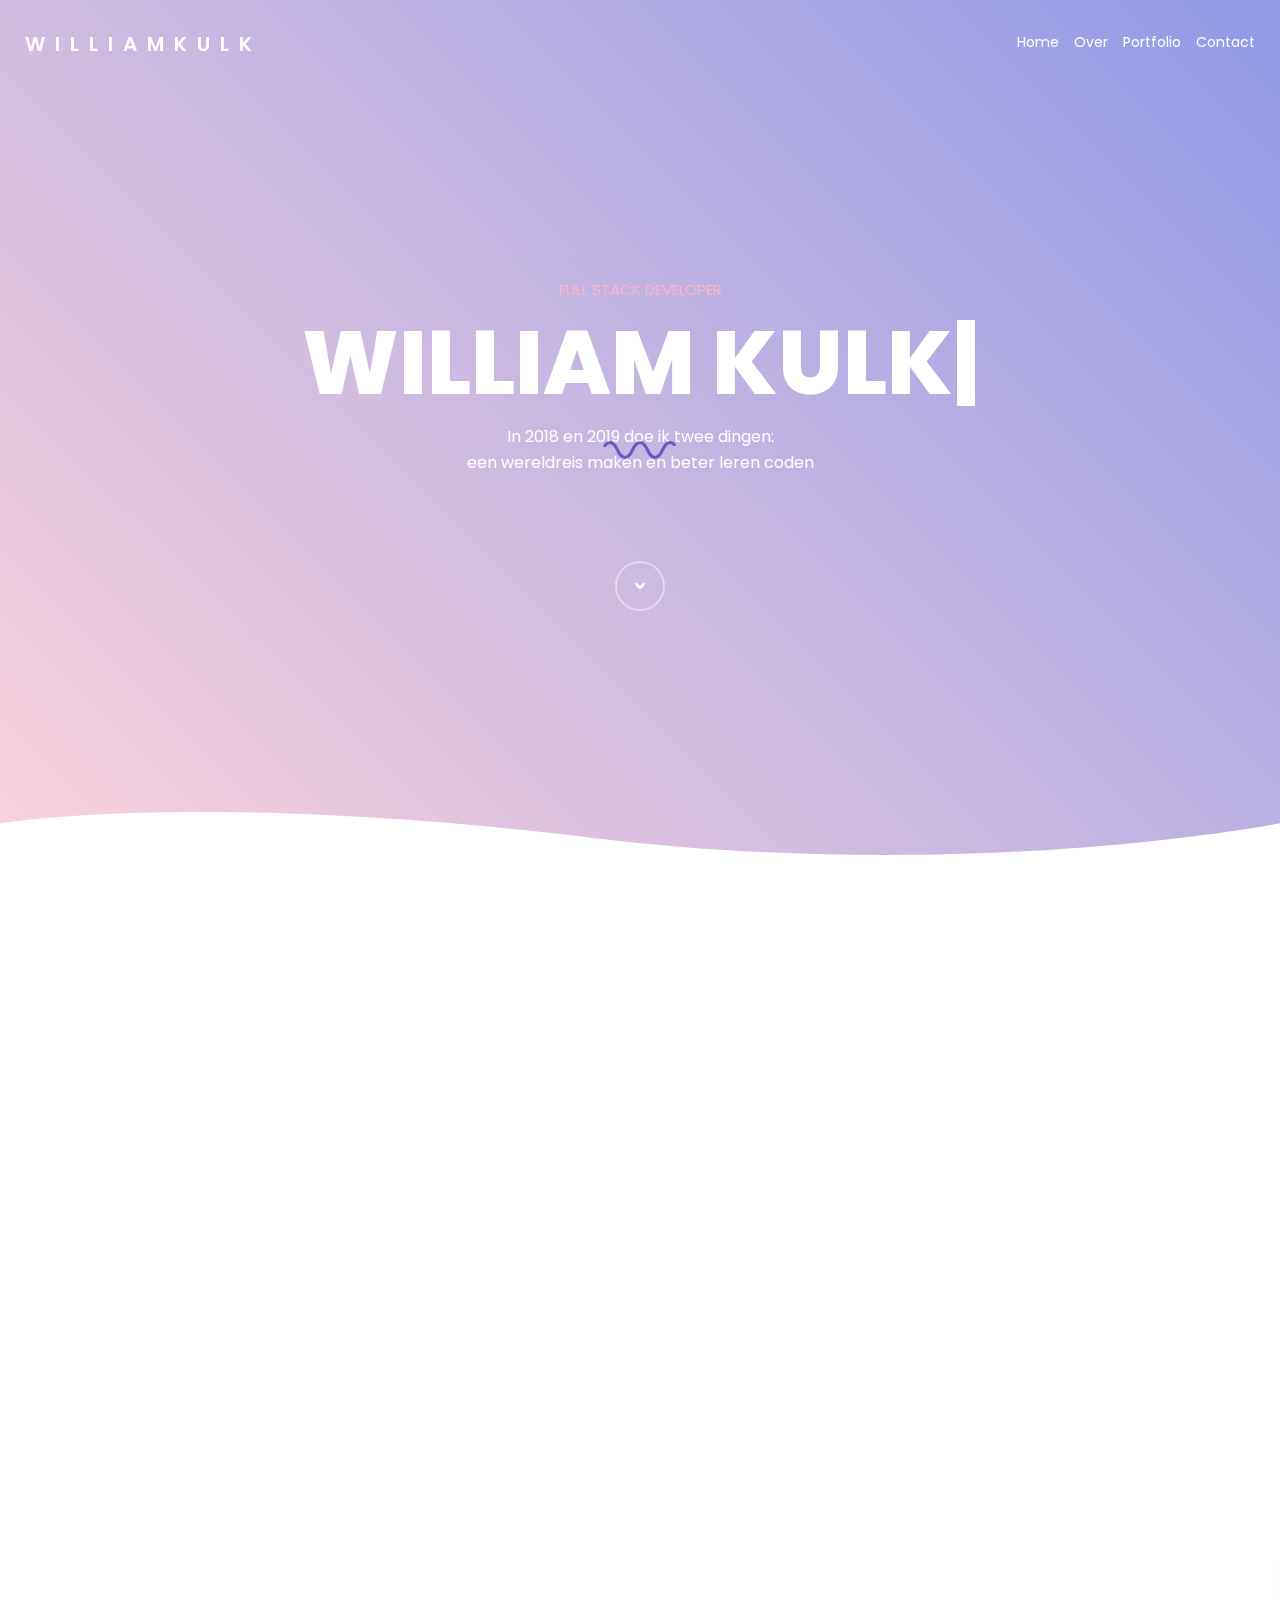
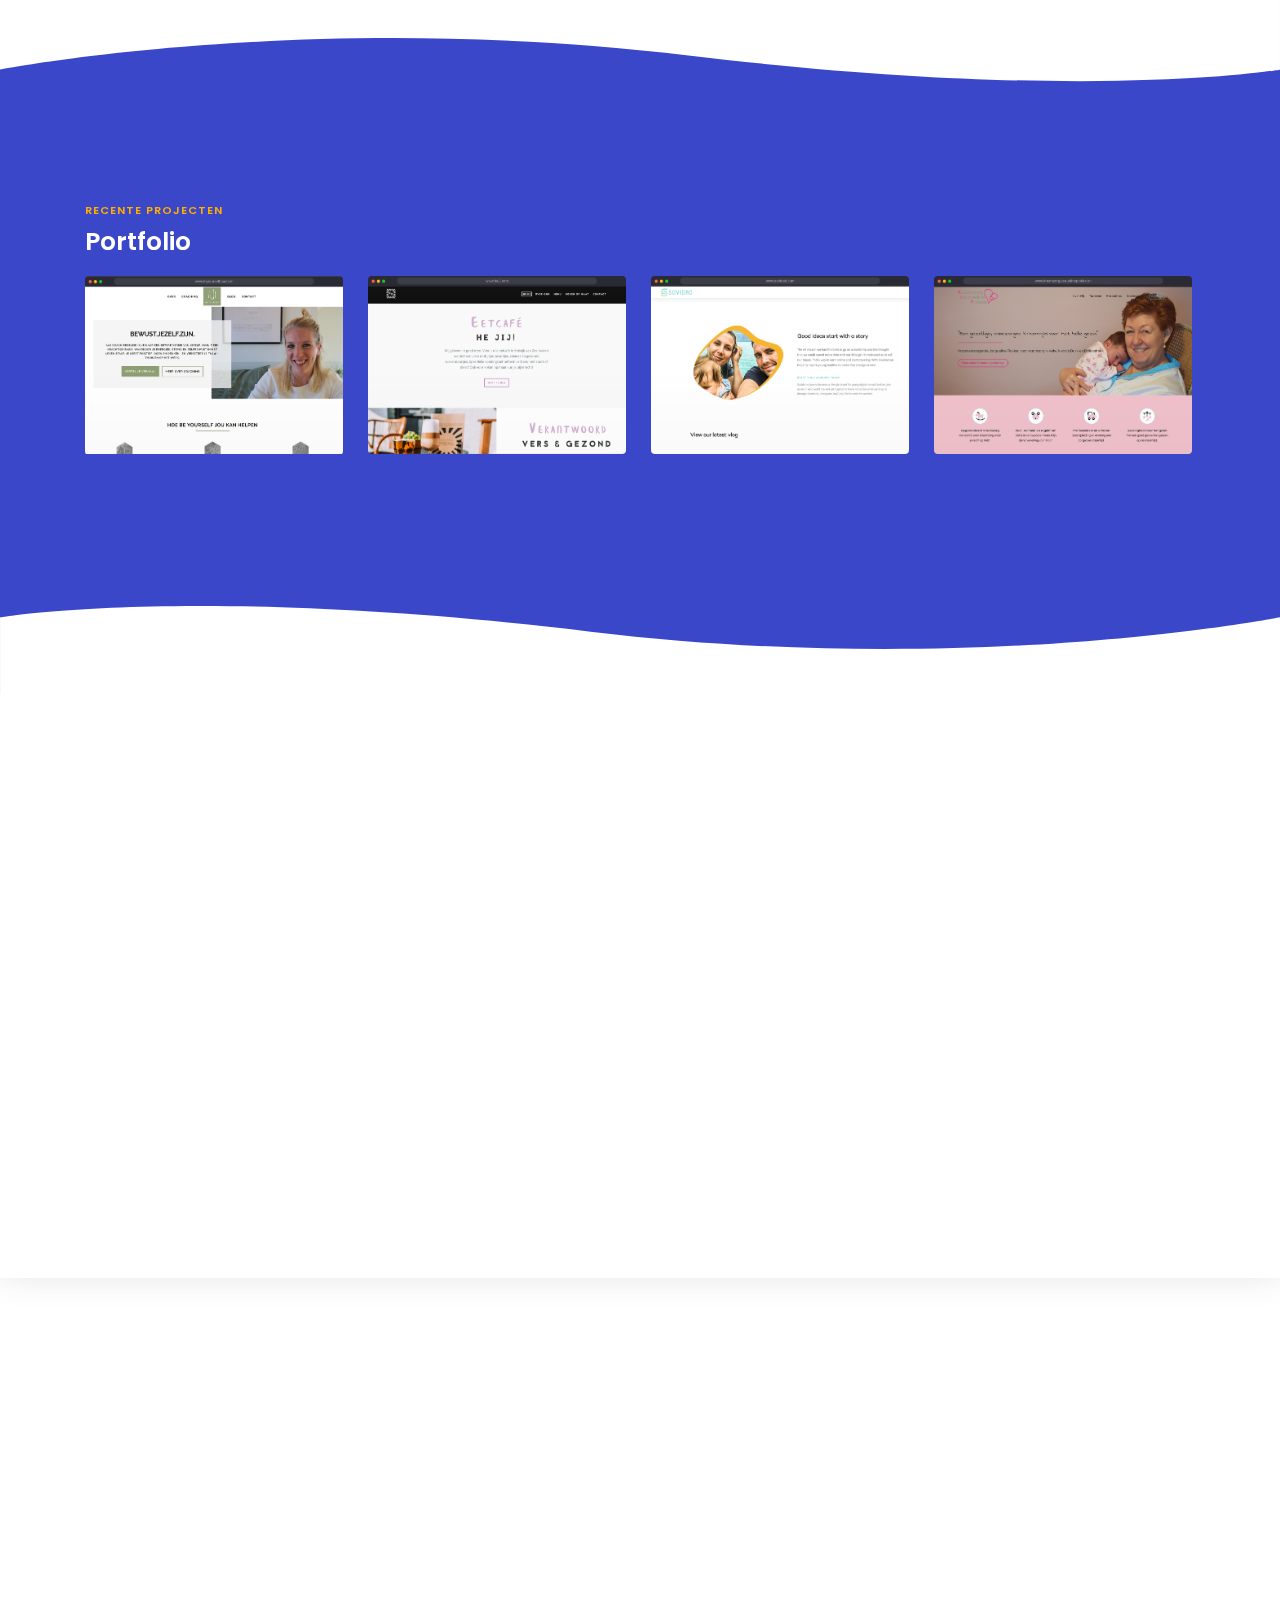
==== index.html @ 05da6363 "Adding files to portfolio project" ====
<!DOCTYPE html>
<html lang="en">
<head> 
<title>WilliamKulk.nl</title>
<meta charset="UTF-8">
<meta name="description" content="WilliamKulk Portfolio">
<meta name="keywords" content="personal, portfolio">
<meta name="viewport" content="width=device-width, initial-scale=1.0">

    <!-- Stylesheets -->
    <link rel="stylesheet" href="css/bootstrap.min.css"/>
    <link rel="stylesheet" href="css/reset.css"/>
    <link rel="stylesheet" href="css/cubeportfolio.min.css"/>
    <link rel="stylesheet" href="css/owl.carousel.min.css">
    <link rel="stylesheet" href="css/owl.theme.default.min.css">
    <link rel="stylesheet" href="css/animate.css"/>
    <link rel="stylesheet" href="css/style.css"/>

	<!--[if lt IE 9]>
	  <script src="https://oss.maxcdn.com/html5shiv/3.7.2/html5shiv.min.js"></script>
	  <script src="https://oss.maxcdn.com/respond/1.4.2/respond.min.js"></script>
	<![endif]-->

	<!-- Font icons -->
    <link rel="stylesheet" href="icon-fonts/fontawesome-5.0.6/css/fontawesome-all.min.css"/>
	<link rel="stylesheet" href="icon-fonts/etlinefont/style.css"/>

	<!-- Google Font -->
	<link href="https://fonts.googleapis.com/css?family=Poppins:400,500,600,700,800" rel="stylesheet">

</head>
<body>

 <!-- Preloading --> 
<div class="preloader">
    <div class="sh-wave-loader">
      <svg xmlns="http://www.w3.org/2000/svg" width="80px" height="60px" viewBox="5 0 80 60">
        <path class="wave" fill="none" stroke="#3a47c9" stroke-width="3" stroke-linecap="round" d="M 0 37.5 c 7.684299348848887 0 7.172012725592294 -15 15 -15 s 7.172012725592294 15 15 15 s 7.172012725592294 -15 15 -15 s 7.172012725592294 15 15 15 s 7.172012725592294 -15 15 -15 s 7.172012725592294 15 15 15 s 7.172012725592294 -15 15 -15 s 7.172012725592294 15 15 15 s 7.172012725592294 -15 15 -15 s 7.172012725592294 15 15 15 s 7.172012725592294 -15 15 -15 s 7.172012725592294 15 15 15 s 7.172012725592294 -15 15 -15 s 7.172012725592294 15 15 15 s 7.172012725592294 -15 15 -15">
        </path>
      </svg>
    </div>
</div>

    <div class="wrapper">

    <header class="type-1">
        <a class="navbar-brand logo-text" href="#">WILLIAMKULK</a>
        <nav class="nav float-right top_5">
            <ul>
                <li><a href="#home">Home</a></li>
                <li><a href="#about">Over</a></li>
                <li><a href="#portfolio">Portfolio</a></li>
                <li><a href="#contact">Contact</a></li>
            </ul>
        </nav>
        <div class="nav-icon">
            <span></span>
            <span></span>
            <span></span>
        </div>
    </header>

    <header class="type-1 fixed">
        <a class="navbar-brand logo-text-fixed" href="#">WILLIAMKULK</a>
        <nav class="nav float-right top_5">
            <ul>
                <li><a href="#home">Home</a></li>
                <li><a href="#about">Over</a></li>
                <li><a href="#portfolio">Portfolio</a></li>
                <li><a href="#contact">Contact</a></li>
            </ul>
        </nav>
        <div class="nav-icon">
            <span></span>
            <span></span>
            <span></span>
        </div>
    </header>
        
	<!-- HOME SECTION
	================================================== -->
	<section id="home" class="home thumbnail type-3">
		<div class="home-content">
			<div class="container">
				<span class="little-text">FULL STACK DEVELOPER</span>
                <h1 class="title"><span class="element" data-text1="WILLIAM KULK" data-text2="FULL STACK DEVELOPER" data-text3="GEK OP CODE" data-loop="true" data-backdelay="3000"></span></h1>
				<p>In 2018 en 2019 doe ik twee dingen: <br> een wereldreis maken en beter leren coden</p>
                <!-- Down Icon -->
                <a href="#" class="down-icon">
                    <div class="icon-circle"></div>
                    <div class="icon">
                        <i class="fas fa-angle-down"></i>
                    </div>
                </a>
			</div>
			<div class="svg-wave">
				<svg xmlns="http://www.w3.org/2000/svg" width="100%" height="248" viewBox="0 0 3600 248">
				  <path fill="#fff" d="M3601,31.227S2736.31,201.97,1661,72.2C547.345-62.2,0,32.227,0,32.227V343H3602Z"/>
				</svg>
			</div>
		</div>
	</section>

	<!-- ABOUT SECTION
	================================================== -->
	<section id="about" class="about type-3 padding_60 padbot_60">
		<div class="container">
            <!-- Image & Text -->
			<div class="row about-content bottom_120">
                <div class="col-xl-5 col-lg-5 image top_60 wow fadeInUp" data-wow-delay="0.5s">
                    <img src="images/about-3.jpg" alt="">
                </div>
                <div class="col-xl-6 offset-xl-1 col-lg-7 text wow fadeInUp" data-wow-delay="0.8s">
                    <!-- Title -->
                    <div class="section-title bottom_30 top_60">
                        <span>OVER WILLIAM </span>
                        <h2 class="title">Wordpress templates aanpassen is leuk, maar ik wil meer.</h2>
                    </div>
                    <p>A wonderful serenity has taken possession of my entire soul, like these sweet mornings of spring which I enjoy with my whole heart. I am alone, and in this spot, <b>which was created for the bliss</b> of souls like mine.</p><br>
                    <p>A collection of textile samples lay spread out on the table - Samsa was a travelling salesman and above it there hung a picture that he had recently cut out of an illustrated magazine and housed in a nice, gilded frame. It showed a lady fitted out with a fur hat and fur boa who sat upright, raising a heavy fur muff that covered the whole of her lower arm towards the viewer. Gregor then turned to look out the window at the dull weather.</p>
                </div>
			</div>
		</div>
        <div class="svg-wave">
            <svg xmlns="http://www.w3.org/2000/svg" width="100%" height="248" viewBox="0 0 3594 343">
              <path d="M-7,311.773S857.694,141.03,1933,270.8c1113.66,134.4,1661,39.972,1661,39.972V0H-8Z"/>
            </svg>
        </div> 
	</section>

	<!-- PORTFOLIO SECTION
	================================================== -->
        <section id="portfolio" class="portfolio type-3 bg-pink padding_90 padbot_240">
            <div class="container">
				<div class="section-title top_30">
    					<span>RECENTE PROJECTEN</span>
    					<h2 class="title padbot_15" style="color: #fff;">Portfolio</h2>
				</div>
               
                <!--Portfolio Items-->  
                <div id="grid-container" class="cbp cbp-l-grid-mosaic-projects cbp-caption-active cbp-caption-zoom cbp-ready">
                    <!-- Item -->
                    <div class="cbp-item branding">
                        <a href="single-portfolio_02.html">
                            <figure>
                                <img src="images/beyourselfcoach.png" alt=""> 
                                <figcaption>
                                    <div class="outline">
                                        <div class="table">
                                            <ul>
                                                <li> <span>web design</span> </li>
                                                <li><h3 class="title">Be Yourself Coach</h3></li>
                                            </ul>
                                        </div>
                                    </div>
                                </figcaption>
                            </figure>
                        </a>
                    </div>
                    <!-- Item -->
                    <div class="cbp-item branding">
                        <a href="single-portfolio_02.html">
                            <figure>
                                <img src="images/hejij.png" alt=""> 
                                <figcaption>
                                    <div class="outline">
                                        <div class="table">
                                            <ul>
                                                <li> <span>web design</span> </li>
                                                <li><h3 class="title">He Jij</h3></li>
                                            </ul>
                                        </div>
                                    </div>
                                </figcaption>
                            </figure>
                        </a>
                    </div>
                    <!-- Item -->
                    <div class="cbp-item branding">
                        <a href="single-portfolio_02.html">
                            <figure>
                                <img src="images/sovidad.png" alt=""> 
                                <figcaption>
                                    <div class="outline">
                                        <div class="table">
                                            <ul>
                                                <li> <span>web design</span> </li>
                                                <li><h3 class="title">Sovidad</h3></li>
                                            </ul>
                                        </div>
                                    </div>
                                </figcaption>
                            </figure>
                        </a>
                    </div>
                    <!-- Item -->
                    <div class="cbp-item branding">
                        <a href="single-portfolio_02.html">
                            <figure>
                                <img src="images/kraamzorg.png" alt=""> 
                                <figcaption>
                                    <div class="outline">
                                        <div class="table">
                                            <ul>
                                                <li> <span>web design</span> </li>
                                                <li><h3 class="title">Kraamzorg Plokker</h3></li>
                                            </ul>
                                        </div>
                                    </div>
                                </figcaption>
                            </figure>
                        </a>
                    </div>
                </div>
            </div>
            <div class="svg-wave">
                <svg xmlns="http://www.w3.org/2000/svg" width="100%" height="248" viewBox="0 0 3600 248">
                  <path fill="#fff" d="M3601,31.227S2736.31,201.97,1661,72.2C547.345-62.2,0,32.227,0,32.227V343H3602Z"/>
                </svg>
            </div>
        </section>
 
        <!-- CONTACT SECTION
        ================================================== -->
        <section id="contact" class="contact type-2">
            <div class="container">
                <div class="row">
                    <div class=" col-md-4">
                        <div class="section-title top_110 wow fadeInUp" data-wow-delay="0.5s">
                            <h2 class="title bottom_30">Bereikbaar via:</h2>
                            <div class="information top_30 wow fadeInUp" data-wow-delay="0.5s">
                                  <ul>
                                      <li>hallo@williamkulk.nl</li>
                                      <li>06-50 62 72 67</li>
                                  </ul>
                            </div>
                            <div class="social top_30 wow fadeInUp" data-wow-delay="0.5s">
                                <a href="#"><i class="fab fa-facebook"></i>  </a>
                                <a href="https://instagram.com/williamkulk"><i class="fab fa-instagram" aria-hidden="true"></i>  </a>
                            </div>
                        </div>
                    </div>
                    <!-- form -->
                    <div class="col-md-6 offset-md-2 bottom_120">
                        <div class="section-title top_110 wow fadeInUp" data-wow-delay="0.5s">
                            <h2 class="title bottom_30 left_15">Laat een bericht achter</h2>
                        </div>
                        <!-- Contact Form -->
                        <form class="contact-form col-md-12 wow fadeInUp" method="POST" data-wow-delay="0.5s">
                            <div class="row">
                                <!--Name-->
                                <div class="col-md-6">
                                    <input id="con_name" name="con_name" class="form-inp requie" type="text" placeholder="Naam">
                                </div>
                                <!--Email-->
                                <div class="col-md-6">
                                    <input id="con_email" name="con_email" class="form-inp requie" type="text" placeholder="E-mail">
                                </div>
                                <div class="col-md-12">
                                    <!--Message-->
                                    <textarea name="con_message" id="con_message" class="requie" placeholder="Hoe kan ik je helpen?" rows="8"></textarea>
                                    <button id="con_submit" class="site-btn top_30 float-left" type="submit">Stuur bericht</button>
                                </div>
                            </div>
                        </form>
                    </div>
                </div><!-- row end-->
            </div> <!-- container end -->    
        </section>

        </div> <!-- wrapper end -->


        <!-- FOOTER SECTION
        ================================================== -->
        <footer class="type-2">
            <div class="cont text-center padding_90">
                <div class="row">
                    <div class="col-md-4 ftr-widget">
                        <h2 class="title">William Kulk</h2>
                        <p>In 2018 en 2019 jaag ik twee dromen na: op wereldreis met mijn gezin en beter leren coden. Om te voorkomen dat ik mijn laptop in de Mekong gooi, pareer ik tijdelijke emoties met Chuck Norris quotes.</p>
                    </div>
                    <div class="col-md-4 ftr-widget">
                        <h2 class="title">Chuck gaat altijd door</h2>
                        <button class="button expand round alert" style="border-radius: 25px; background-color: #562e8d; color: #fff; font-size: 14px; margin-top: 10px;">Quote, nu</button>
                    </div>
                    <div class="col-md-4 ftr-widget">
                        <blockquote id="quote-div"></blockquote>
                    </div>
                </div>
            </div> <!-- container end -->

            <div class="cont text-center">
                <div class="ftr-bottom padding_30">
                    <p>© 2018 WilliamKulk.nl</p>
                </div>
            </div>
        </footer>


<!-- Javascripts -->
<script src="js/jquery-2.1.4.min.js"></script>
<script src="js/typed.js"></script>
<script src="js/owl.carousel.min.js"></script>
<script src="js/jquery.cubeportfolio.min.js"></script>
<script src="js/TweenMax.min.js"></script>
<script src="js/jquery.navScroll.min.js"></script>
<script src="js/wow.min.js"></script>
<script src="js/main.js"></script>


</body>
</html>
---- css/style.css ----
/* --------------------------------- */
/* Css Styles                        */
/* --------------------------------- */

/**
	Penne - Portfolio Template 
	Author : Tavonline
	Copyright 2018


/* Table of Content
==================================================

	1. Body and Core Css
	2. Home Section
  3. About Section
  4. Portfolio Section


/*------------------------ 1 Body and Core Css ------------------------*/	

.logo-text-alt {
  letter-spacing: 0.5em;
  font-weight: 600;
  color: #000000;
}

.logo-text {
  letter-spacing: 0.5em;
  font-weight: 600;
  color: #ffffff;
}

.logo-text-fixed {
  letter-spacing: 0.5em;
  font-weight: 600;
  color: #000000;
}

#quote-div {
  background: #000;
  height: 170px;
  color: #fff;
  font-size: 14pt;
}

body{  
	font-family: 'Poppins', sans-serif;
}

p{
	color: #383838;
	font-size: 16px;
  line-height: 30px;
}

.cont{
	width: 70%;
	margin-left: 15%;
}

.bg-pink{
  background-color: #3a47c9;
}

.wrapper {
    position: relative;
    z-index: 1;
    overflow: hidden;
    box-shadow: 0px 0px 32px 0px rgba(0, 0, 0, 0.10);
    -moz-box-shadow: 0px 0px 32px 0px rgba(0, 0, 0, 0.10);
    -webkit-box-shadow: 0px 0px 32px 0px rgba(0, 0, 0, 0.10);
    background: #fff;
}

.svg-wave{
  width: 100%;
  position: absolute;
  bottom: 0;
  z-index: -1;
}

.svg-wave svg{
  background: #3a47c9;
  width: 100%;
  position: absolute;
  bottom: 0;
  left: 0;
  height: auto;
}

.svg-wave svg path{
    fill: #fff;
}

.bg-pink .svg-wave svg{
    background: #3a47c9;
}

.bg-pink .svg-wave svg path{
    fill: #fff;
}

.home .svg-wave svg{
    background: none;
}

.home .svg-wave.pink svg path{
    fill: #3a47c9;
}

.radius{
    border-radius: 4px;
}

.site-btn{
  color: #fff;
  background: #562e8d;
  padding: 12px 50px;
  border-radius: 50px;
  font-size: 14px;
  transition: all ease 0.4s;
  -webkit-transition: all ease 0.4s;
  -moz-transition: all ease 0.4s;
  box-shadow: 0px 4px 114px 0px rgba(0, 0, 0, 0.22);
}

.site-btn:hover{
  color: #fff;
  transition: all ease 0.4s;
  -webkit-transition: all ease 0.4s;
  -moz-transition: all ease 0.4s;
  background: #fc6a8d;
}

.text-type-two{
  font-size: 15px;
  font-weight: 500;
}

.list-type-one li{
    list-style: none;
    float: left;
    font-size: 12px;
    font-weight: 600;
    line-height: 34px;
}

.list-type-one li span{
    display: block;
    font-weight: 400;
    line-height: 34px;
    border-top: 1px solid #e6e6e6;
}

.list-type-two{
    font-size: 15px;
    font-weight: 500;    
    margin: 0 auto;
    display: inline-block;
}

.list-type-two li{
    list-style: none;
    margin-right: 20px;
    float: left;
    color: #a0a0a0;
}

.list-type-two li span{
    color: #000;
}

/* Margins */

.top_5{
    margin-top: 5px;
}

.top_10{
    margin-top: 10px;
}

.top_15{
    margin-top: 15px;
}

.top_30{
    margin-top: 30px;
}

.top_45{
    margin-top: 45px;
}

.top_60{
    margin-top: 60px;
}

.top_90{
    margin-top: 90px;
}

.top_110{
    margin-top: 110px;
}

.top_120{
    margin-top: 120px;
}

.padding_30{
   padding: 30px 0; 
}

.padding_45{
   padding: 45px 0; 
}

.padding_60{
   padding: 60px 0; 
}

.padding_90{
   padding: 90px 0; 
}

.padding_120{
   padding: 120px 0; 
}

.bottom_15{
    margin-bottom: 15px;
}

.bottom_30{
    margin-bottom: 30px;
}

.bottom_45{
    margin-bottom: 45px;
}

.bottom_60{
    margin-bottom: 60px;
}

.bottom_90{
    margin-bottom: 90px;
}

.bottom_120{
    margin-bottom: 120px;
}

.left_15{
    margin-left: 15px;
}

.padbot_15{
    padding-bottom: 15px;
}

.padbot_30{
    padding-bottom: 30px;
}

.padbot_45{
    padding-bottom: 45px;
}

.padbot_60{
    padding-bottom: 60px;
}

.padbot_90{
    padding-bottom: 90px;
}

.padbot_120{
    padding-bottom: 120px;
}

.padbot_200{
    padding-bottom: 200px;
}

.padbot_240{
    padding-bottom: 240px;
}

/* Preloader */

.preloader{
    background: #fff;
    width: 100%;
    height: 100%;
    z-index: 100;
    position: absolute;
}

.sh-wave-loader {
    align-items: center;
    display: flex;
    height: 110px;
    width: 110px;

    position: absolute;
    top: 50%;
    left: 50%;
    margin-left: -55px;
    margin-top: -55px;
}

.sh-wave-loader svg {
    margin: 0 auto;
    overflow: hidden;
}

.sh-wave-loader .wave {
    stroke-dasharray: 0 16 101 16;
    animation: moveTheWave 2400ms linear infinite;
}

@keyframes moveTheWave {
    0% {
        stroke-dashoffset: 0;
        transform: translate3d(0, 0, 0);
    }
    100% {
        stroke-dashoffset: -133;
        transform: translate3d(-90px, 0, 0);
    }
}


/*------------------------ Header  ------------------------*/  

header.type-1{
  width: 100%;
  position: absolute;
  z-index: 10;
  padding: 25px;
}

header.type-1.fixed{
  position: fixed;
  display: none;
  background: #fff;    
  border-bottom: solid 1px #dfdfdf;
}

header.type-1.fixed ul li a{
  color: #000;
}

header.type-1 ul{
  float: right;
}

header.type-1 ul li{
  float: left;
}

header.type-1 ul li a{
  color: #fff;
  margin-right: 15px;
  font-size: 14px;
}

header.type-1 ul li:last-child a{
  margin-right: 0;
}

header.type-1.dark ul li a{
  color: #000;
}

header.type-1.dark ul li a:hover{
  color: #000;
  opacity: .5;
  transition: opacity ease 0.3s;
  -webkit-transition: opacity ease 0.3s;
  -moz-transition: opacity ease 0.3s;
}

header.type-1 ul li a:hover{
  color: #fff;
  opacity: .5;
  transition: opacity ease 0.3s;
  -webkit-transition: opacity ease 0.3s;
  -moz-transition: opacity ease 0.3s;
}

header.type-1.fixed ul li a:hover{
  color: #000;
}

header.type-1.fixed ul li.active a{
  color: #fc6a8d;
}

header.type-1 .nav-icon {
    width: 26px;
    height: 18px;
    position: relative;
    float: right;
    cursor: pointer;
    margin-top: 2px;
    display: none;
}

header.type-1 .nav-icon span {
    display: block;
    position: absolute;
    height: 3px;
    width: 100%;
    background: #ffffff;
    transition: width ease 0.3s;
    -webkit-transition: width ease 0.3s;
}

header.type-1 .nav-icon span:nth-child(3) {
    top: 14px;
    right: 0;
    width: 60%;
}

header.type-1 .nav-icon span:nth-child(2) {
    top: 7px;
}

header.type-1.fixed .nav-icon span{
    background: #000;
}


@media (min-width: 769px) {
    header.type-1 nav{
      display: block !important;
  }
}

@media (max-width: 768px) {
  
  header.type-1 .nav-icon {
      float: right;
      display: block !important;
  }

  header.type-1 nav{
    width: 100%;
    position: absolute;
    text-align: center;
    margin-top: 45px;
    background: #000;
    left: 0;
    padding: 20px 0;
    display: none;
  }

  header.type-1.fixed nav{
    background: #fff;
  }

  header.type-1 nav ul{
    width: 100%;
  }

  header.type-1 nav ul li{
    float: none;
  }

  header.type-1 nav ul li a{
    color: #fff;
    line-height: 40px;
  }


}


/* Header Submenu */

 header.type-1 nav ul li.hassub .submenu{
    visibility: hidden;
    opacity: 0;    
    transform: translateY(30px);
    -webkit-transform: translateY(30px);
    -moz-transform: translateY(30px);
    position: absolute;
    background: #000;
    border-radius: 3px;
    -webkit-border-radius: 3px;
    -moz-border-radius: 3px;
  }

header.type-1 nav ul li.hassub a:after{
    font-family: "Font Awesome 5 Free";
    font-weight: 900;
    content: "\f107";
    font-size: 10px;
    margin-left: 8px;
}

header.type-1 nav ul li.hassub .submenu li{
    float: none;
    width: 100%;
    border-bottom: 1px solid #2f2f2f;
}

header.type-1 nav ul li.hassub .submenu li a{
    line-height: 30px;
    font-size: 11px;
    margin-right: 0;
    padding: 0 20px;
}

header.type-1 nav ul li.hassub .submenu li a:after{
  content: '';
}

header.type-1 nav ul li.hassub:hover > .submenu{
  visibility: visible;
  opacity: 1;
  transform: translateY(0px);
  transition: all  0.4s ease;
}


 header.type-1.fixed nav ul li.hassub .submenu{
    background: #fff;
    box-shadow: 3px 3px 20px 3px #eaeaea;
    border-radius: 4px;
    -webkit-border-radius: 4px;
    -moz-border-radius: 4px;
  }

header.type-1.fixed nav ul li.hassub .submenu li{
    border-bottom: 1px solid #f1eded;
}

header.type-1.fixed nav ul li.hassub .submenu li a{
    color:#888888;
}

header.type-1 nav ul li.hassub .submenu li:last-child{
    border: none;
}

/*------------------------ 2 Home Section ------------------------*/	

.home{
  background: url(../images/it-service.svg);
	background-size: cover;
	width: 100%;
	position: relative;
  display: table
}

.home.type-3{
  background: url(../images/it-service.svg) bottom cover;
}

.home.type-3:before{   
    background: linear-gradient(45deg, rgba(253,167,184,1) 0%, rgba(33,52,206,1) 100%);
}

.home:before{
    background: rgba(0, 0, 0, 0.6);
    content: '';
    width: 100%;
    height: 100%;
    position: absolute;
    z-index: 1;
    top: 0;
    left: 0;
}

.home .home-content{
  	position: relative;
  	z-index: 2;
  	display: table-cell;
  	vertical-align: middle;
    text-align: center;
}

.home .home-content .title{
    color: #fff;
    font-size: 90px;
    font-weight: 800;
    line-height: 123px;
}


.home.video{
     background-image: none;
}
.home.video:before{
     background: rgba(0, 0, 0, 0.70);
}

.home .home-content span.little-text{
	color: #fc6a8d;
	font-size: 15px;
	margin-top: 15px;
	display: block;
}

.home .home-content p{
  color: #fff;
  line-height: 26px;
  font-weight: 400;
}

.down-icon {
    margin-top: 60px;
    width: 100px;
    height: 100px;
    display: inline-flex;
    position: relative;
    justify-content: center;
    align-items: center;
    bottom: 0;
}

.icon-circle {
    width: 50px;
    height: 50px;
    border-radius: 32px;
    box-sizing: border-box;
    border: 2px solid rgba(255, 255, 255, 0.45);
    position: absolute;
    left: 50%;
    top: 50%;
    margin-top: -25px;
    margin-left: -25px;
    cursor: pointer;
    z-index: 4;
}

.icon {
    width: 14px;
    height: 22px;
    position: relative;
    margin: 0 auto;
    z-index: 2;
    pointer-events: initial;
}

.down-icon:hover > .icon-circle{
     border: 2px solid rgba(255, 255, 255, 0.90);
}

.down-icon .icon i {
    color: #fff;
}





/*------------------------ 3 About Section ------------------------*/	

.about{
  position: relative;
}

.about.type-1 {
   padding: 110px 0 0;
   border-bottom: solid 116px #f4eef5;
}


.about.type-1 h2{
	 font-size: 30px;
	 margin-bottom: 15px;
}

.section-title span {
    font-weight: 600;
    color: #ffae00;
    font-size: 11px;
    letter-spacing: 1px;
    margin-bottom: 5px;
    display: block;
}

.section-title .title {
    font-size: 25px;
    line-height: 38px;
    font-weight: 600;
}

.about.type-1 .about-video {
    color: #fc6a8d;
    display: block;
    font-size: 12px;
    letter-spacing: 0.4px;font-weight: 500;
}

.about.type-1 .about-video i {
    background: #fc6a8d;
    font-size: 11px;
    line-height: 18px;
    color: #fff;
    width: 45px;
    height: 45px;
    text-align: center;
    padding-top: 14px;
    border-radius: 50px;
    -webkit-border-radius: 50px;
    -moz-border-radius: 50px;
    margin-right: 8px;
}

.about.type-1 .text{
      padding-right: 55px;
}

.about.type-1 .image{
      padding-left: 40px;
}

.about.type-1 .image img{
    width: 100%;
    border-radius: 4px;
    -webkit-border-radius: 4px;
    -moz-border-radius: 4px;
    box-shadow: 0px 0px 106px 0px rgba(0, 0, 0, 0.17);
    -webkit-box-shadow: 0px 0px 106px 0px rgba(0, 0, 0, 0.17);
    -moz-box-shadow: 0px 0px 106px 0px rgba(0, 0, 0, 0.17);
}

.about.type-1 .features{
    background: #fff;
    box-shadow: 0px 0px 158px 0px rgba(0, 0, 0, 0.11);
    -webkit-box-shadow: 0px 0px 158px 0px rgba(0, 0, 0, 0.11);
    -moz-box-shadow: 0px 0px 158px 0px rgba(0, 0, 0, 0.11);
    padding: 70px 0 45px 0;    
    margin-bottom: -45px;
}

.about .features .service {
    padding: 0 47px;
}

.about.type-1 .features .service i {
    color: #e46868;
    font-size: 40px;
}

.about.type-1 .features .owl-item:nth-child(1) i{
  color: #4865e6;
}

.about.type-1 .features .owl-item:nth-child(2) i{
  color: #37d5a8;
}

.about.type-1 .features .owl-item:nth-child(3) i{
  color: #fc6a8d;
}

.about.type-1 .features .owl-item:nth-child(4) i{
  color: #ffae00;
}

.about.type-1 .features .owl-item:nth-child(5) i{
  color: #4865e6;
}

.about.type-1 .features .owl-item:nth-child(6) i{
  color: #37d5a8;
}

.about.type-1 .features .owl-item:nth-child(7) i{
  color: #fc6a8d;
}

.about.type-1 .features .owl-item:nth-child(8) i{
  color: #ffae00;
}

.about.type-1 .features .owl-item:nth-child(9) i{
  color: #4865e6;
}

.about.type-1 .features .owl-item:nth-child(10) i{
  color: #37d5a8;
}

.about.type-1 .features .owl-item:nth-child(11) i{
  color: #fc6a8d;
}

.about.type-1 .features .owl-item:nth-child(12) i{
  color: #ffae00;
}

.about .features .service .title {
    font-weight: 500;
    color: #000;
    font-size: 14px;
}

.about.type-1 .features .service p {
    line-height: 24px;
    color: #7f7f7f;
    margin-bottom: 0;
    font-size: 13.5px;
}

.owl-theme .owl-dots .owl-dot span{
    width: 10px;
    height: 10px;
    background: rgb(252, 106, 141) !important;
    opacity: .5;
}

.owl-theme .owl-dots .owl-dot.active span, .owl-theme .owl-dots .owl-dot:hover span {
    opacity: 1 !important;
}



.about.type-1 .owl-dots{
  margin-top: 45px !important;
}



/* About Type 2 */


.about.type-2 .image img{
    width: 100%;
    border-radius: 4px;
    -webkit-border-radius: 4px;
    -moz-border-radius: 4px;
    box-shadow: 0px 0px 106px 0px rgba(0, 0, 0, 0.17);
    -webkit-box-shadow: 0px 0px 106px 0px rgba(0, 0, 0, 0.17);
    -moz-box-shadow: 0px 0px 106px 0px rgba(0, 0, 0, 0.17);
}



.about.type-2 .text{
      padding-left:45px;
}

.about.type-2 .svg-wave{
    z-index: 0;
}

.clients img{
    width: 100%;    
    padding: 15px;
    opacity: 0.5;
    transition: opacity ease 0.3s;
    -moz-transition: opacity ease 0.3s;
    -webkit-transition: opacity ease 0.3s;
}


.clients img:hover{
    opacity: 1;
    transition: opacity ease 0.3s;
    -moz-transition: opacity ease 0.3s;
    -webkit-transition: opacity ease 0.3s;
}



/* About Type 3 */

.about.type-3{

}
.about.type-3 .image {
    padding-bottom: 70px;
    background: #f3f3f3;
    border-radius: 4px;
    -webkit-border-radius: 4px;
    -moz-border-radius: 4px;
     display: inline-table;
}

.about.type-3 .image img{
    width: 100%;
    border-radius: 4px;
    -webkit-border-radius: 4px;
    -moz-border-radius: 4px;
      width: 100%;
    box-shadow: 0 0 85px 0 rgba(0,0,0,.14);
    -webkit-box-shadow: 0 0 85px 0 rgba(0, 0, 0, 0.28);
    margin-top: -15%;
    margin-left: calc(15% - 15px);
}

.about.type-3 .features .service:nth-child(1) i {
    color: #4865e6;
}

.about.type-3 .features .service:nth-child(2) i {
    color: #37d5a8;
}

.about.type-3 .features .service:nth-child(3) i {
    color: #ffb648;
}

.about.type-3 .features .service:nth-child(4) i {
    color: #fc6a8d;
}

.about.type-3 .features .service i {
    font-size: 40px;
}

.about.type-3 .features .service .title {
    font-weight: 500;
    color: #000;
    font-size: 14px;
}

.about.type-3 .features .service p {
    line-height: 24px;
    color: #7f7f7f;
    margin-bottom: 0;
    font-size: 13.5px;
}


/*------------------------ 4 Portfolio Section ------------------------*/ 

/* Portfolio Type 3 */

.portfolio.type-3 .section-title{
  display: inline-block;
  width: 100%;
  position: relative;
}

.cbp-item-off {
    visibility: hidden !important;
}

.portfolio.type-3 .cbp-l-loadMore-button .site-btn{
    color: #fff;
    padding: 12px 50px;
    font-size: 14px;
    display: inline;
    font-weight: 500;
    border: 0;
}

.portfolio.type-3{
  position: relative;
  z-index: 1;
}

.portfolio.type-3 .portfolio_filter{
  margin-left: 3px;
}

.portfolio.type-3 .portfolio_filter ul li{
  color: #808080;
  list-style: none;
  float: left;
  margin-right: 15px;
  cursor: pointer;
  font-size: 13.5px;
}


.portfolio.type-3 .cbp-filter-item-active{
  color: #000 !important;
}

.portfolio.type-3 .cbp-item figure{
  margin: 0;
  position: relative;
  border-radius: 4px;
  -webkit-border-radius: 4px;
  -moz-border-radius: 4px;
  overflow: hidden;
}

.portfolio.type-3 .cbp-item figure figcaption{
    position: absolute;
    top: 0;
    width: 100%;
    height: 100%;
    color: #fff;
}

.portfolio.type-3 .cbp-item figure figcaption:before{
  content: '';
  position: absolute;
  top: 0;
  left: 0;
  width: 100%;
  height: 100%;
  transition: background ease 0.4s 0.4s;
  -webkit-transition: background ease 0.4s 0.4s;
  -moz-transition: background ease 0.4s 0.4s;
}

.portfolio.type-3 .cbp-item figure figcaption .outline{
    display: table;
    width: 100%;
    height: 100%;
    position: relative;
}

.portfolio.type-3 .cbp-item figure figcaption .outline .table{
    display: table-cell;
    vertical-align: middle;
    text-align: center;
}

.portfolio.type-3 .cbp-item figure figcaption .outline .table span{
    font-size: 12px;
    color: #e46868;
    display: block;
    transform: translateY(-30px);
    -webkit-transform: translateY(-30px);
    -moz-transform: translateY(-30px);
    transition: transform ease 0.4s;
    -webkit-transition: transform ease 0.4s;
    -moz-transition: transform ease 0.4s;
}

.portfolio.type-3 .cbp-item figure figcaption .outline .table .title{
    font-size: 18px;
    line-height: 24px;
    display: block;
    transform: translateY(-30px);
    -webkit-transform: translateY(-30px);
    -moz-transform: translateY(-30px);
}

/* Porfolio Hover Effect */

.portfolio.type-3 .cbp-item figure:hover figcaption:before{
  background: #091c69c7;
  transition: background ease 0.4s;
  -webkit-transition: background ease 0.4s;
  -moz-transition: background ease 0.4s;

}

.portfolio.type-3 .cbp-item figure:hover figcaption:before{
  background: #091c699c;
  transition: background ease 0.4s;
  -webkit-transition: background ease 0.4s;
  -moz-transition: background ease 0.4s;

}

.portfolio.type-3 .cbp-item figure:hover figcaption .outline .table span, .cbp-item figure:hover figcaption .outline .table .title{
    transition: transform ease 0.4s 0.4s;
    -webkit-transition: transform ease 0.4s 0.4s;
    -moz-transition: transform ease 0.4s 0.4s;
    transform: translateY(0) !important;
    -webkit-transform: translateY(0) !important;
    -moz-transform: translateY(0) !important;

}

.portfolio.type-3 .cbp-item figure figcaption .outline .table ul li{
  overflow: hidden;
}

.portfolio.type-3 .cbp-item.video-portfolio:hover .outline:after{
  opacity: 0;
  transition: opacity ease 0.3s;
  -webkit-transition: opacity ease 0.3s;
  -moz-transition: opacity ease 0.3s;
}

.portfolio.type-3 .video-portfolio .outline:after{
    font-family: "Font Awesome 5 Free";
    font-weight: 900;
    content: "\f04b";
    width: 70px;
    height: 70px;
    background: #ffffff;
    color: #000;
    position: absolute;
    /* text-align: center; */
    top: 50%;
    left: 50%;
    border-radius: 50px;
    -webkit-border-radius: 50px;
    -moz-border-radius: 50px;
    text-align: center;
    margin: -35px;
    line-height: 72.5px;
    font-size: 11px;
    transition: opacity ease 0.3s 0.4s;
    -webkit-transition: opacity ease 0.3s 0.4s;
    -moz-transition: opacity ease 0.3s 0.4s;
}

/*  Single Portfolio Type 1   */

.portfolio-main{
    background: url(../images/works/single_01.jpg);
    background-size: cover;
    width: 100%;
    position: relative;
    overflow: hidden;
}

.portfolio-main img{
    width: 100%;
}

.portfolio-main:before {
    content: '';
    background: rgba(0, 0, 0, 0.50);
    width: 100%;
    height: 100%;
    position: absolute;
    z-index: 1;
    top: 0;
    left: 0;
}

.portfolio-main .svg-wave {
    z-index: 1;
}

.portfolio-main .svg-wave svg {
    background: rgba(255, 255, 255, 0);
}

.portfolio-main .portfolio-content {
    display: table;
    width: 100%;
    height: 100%;
}

.portfolio-main .portfolio-content .content-inner{
    position: relative;
    z-index: 2;
    display: table-cell;
    vertical-align: middle;
    text-align: center;
}

.portfolio-main .portfolio-content .content-inner .title{
    font-size: 60px;
    color: #fff;
    font-weight: 900;
}

.portfolio-main .portfolio-content .content-inner p{
    color: #fff;
}

.port-title-one{
    font-size: 24px;
    font-weight: 600;
    letter-spacing: -1px;
    line-height: 34px;
}

.port-title-two{
    font-size: 36px;
    font-weight: 700;
    letter-spacing: -1px;
    line-height: 34px;
    color: #fff;
}

.port-title-three{
    font-size: 45px;
    font-weight: 700;
    letter-spacing: -1px;
    line-height: 34px;
}

.port-carousel img{
    width: 100%;
}

.port-text .title{
    font-size: 13px;
    line-height: 35px;
    margin-bottom: 14px;
    font-weight: 600;
    border-bottom: 1px #e6e6e6 solid;
}

.port-text p {
    color: #777777;
    font-size: 12.5px;
    line-height: 24px;
}

.full-image img{
    width: 100%;
}

.no-gutter > [class*='col-'] {
    padding-right:0;
    padding-left:0;
}

.port-testimonials p:before{
    font-family: "Font Awesome 5 Free";
    font-weight: 900;
    content: "\f086";
    display: block;
    color: #562e8d;
    font-size: 20px;
    line-height: 55px;
}

.port-testimonials p{
    color: #1e1e1e;
    font-size: 17px;
    line-height: 30px;
    font-weight: 500;
}

.port-testimonials span{
    color: #c0c0c0;
    margin-top: 15px;
    display: block;
    font-size: 14px;
}



/* Single Portfolio Type 2 */


.portfolio-main.type-2{    
    background: url(../images/hejij-1900.jpg) center top;
    background-size: cover;
    max-width: 100%;
    position: relative;
    margin-top: 85px;
    overflow: hidden;
}

.portfolio-main.type-2.hejij{    
    background: url(../images/hejij-1900.jpg) center top;
    background-size: cover;
    max-width: 100%;
    position: relative;
    margin-top: 85px;
    overflow: hidden;
}

.portfolio-main.type-2.beyourselfcoach{    
    background: url(../images/beyourselfcoach-1900.jpg) center top;
    background-size: cover;
    max-width: 100%;
    position: relative;
    margin-top: 85px;
    overflow: hidden;
}

.portfolio-main.type-2.kraamzorgplokker{    
    background: url(../images/beyourselfcoach-1900.jpg) center top;
    background-size: cover;
    max-width: 100%;
    position: relative;
    margin-top: 85px;
    overflow: hidden;
}

.portfolio-main.type-2.sovidad{    
    background: url(../images/sovidad-1900.jpg) center top;
    background-size: cover;
    max-width: 100%;
    position: relative;
    margin-top: 85px;
    overflow: hidden;
}

.portfolio-main.type-2:before {
    content: '';
    background:none;
}

.portfolio-main.type-2 .svg-wave svg path{
    fill: #3a47c9;
}

.port-text-two .title{
    font-size: 22px;
    font-weight: 600; 
    line-height: 30px;
}

.port-text-two p{
    font-size: 15px;
}

.portfolio-lightbox img{
    width: 100%;
}

.iphone-mock {
  max-width: 120px;
  float: none;
  padding-bottom: 60px;
}

.ipad-mock {
  max-width: 300px; 
  float: none; 
}


/*------------------------ 6 Contact Section ------------------------*/ 

.contact.type-1{
    border-bottom: 100px solid #000;
}

.contact.type-1 .contact-form{
    margin-bottom: -100px;
    border-radius: 4px;
    -webkit-border-radius: 4px;
    -moz-border-radius: 4px;
}

.contact.type-1 .information .info:nth-child(1) i {
    color: #4865e6;
}

.contact.type-1 .information .info:nth-child(2) i {
    color: #37d5a8;
}

.contact.type-1 .information .info:nth-child(3) i {
    color: #fc6a8d;
}

.contact.type-1 .information .info i{
    font-size: 40px;
}

.contact.type-1 .information .info p{
    font-size: 13.5px;
    line-height: 21px;
    margin-top: 15px;
}

.contact.type-1 .contact-form{
    background: #fff;
    box-shadow: 0px 0px 158px 0px rgba(0, 0, 0, 0.11);
    -webkit-box-shadow: 0px 0px 158px 0px rgba(0, 0, 0, 0.11);
    -moz-box-shadow: 0px 0px 158px 0px rgba(0, 0, 0, 0.11);
}

.form-inp {
    width: 100%;
    height: 45px;
    border: 0;
    color: #000;
    border-bottom: solid 1px #dfdfdf;
    font-size: 13px;
    padding-left: 10px;
    margin-bottom: 15px;
    font-family: 'Poppins', sans-serif;
    background: none;
}

.contact-form textarea {
    width: 100%;
    border: 0;
    border-bottom: solid 1px #dfdfdf;
    font-size: 13px;
    padding: 20px 0 0 10px;
    height: 119px;
    margin-bottom: 15px;
    font-family: 'Poppins', sans-serif;
    background: none;
}

.contact-form .site-btn{
    color: #fff;
    border: 0;
    margin: 40px auto 0;
    display: block;
}


/* Contact Type 2 */

.contact.type-2 .information{
    font-size: 16px;
    font-weight: bold;
}


.contact.type-2 .information ul li{
    list-style: none;
     line-height: 30px;
}

.contact.type-2 .social a{
    color: #000;
    font-size: 13px;
    margin-right: 15px;
}

.contact.type-2 .social a:last-child{
    margin-right: 0;
}

/*------------------------ 7 Footer Section ------------------------*/ 

footer.type-1{
    background: #000;    
    width: 100%;
    position: fixed;
    bottom: 0;
}

footer.type-1 p{
    color: #b6b6b6;
    font-size: 13px;
    line-height: 24px;
}

footer.type-1 .social a{
    color: #fff;
    font-size: 13px;
    margin-right: 10px;
}

footer.type-1 .social a:last-child{
    margin-right: 0;
}

footer.type-1 .social a:hover i{
    -webkit-transform: rotate(-360deg);
    -moz-transform: rotate(-360deg);
    transform: rotate(-360deg);
    -webkit-transition: all ease 0.3s;
    -moz-transition: all ease 0.3s;
    transition: all ease 0.3s;
}


/*  Footer Type 2 */

footer.type-2{
    background: #000;    
    width: 100%;
    position: fixed;
    bottom: 0;
}

footer.type-2 .ftr-widget.contact p{
    margin-bottom: 10px;
}

footer.type-2 .ftr-widget p{
    color: #a8a8a8;
    font-size: 14px;
}

.ftr-widget{
  text-align: left;
}

.ftr-widget .title{
    color: #fff;
    text-align: left;
    padding-bottom: 45px;
    font-size: 17.5px;
    font-weight: 600;
}


.instagram ul li{
    width: 33%;
    list-style: none;
    float: left;
    padding-right: 5px;
    margin-bottom: 5px;
    height: 109px;
    overflow: hidden;
}


.instagram ul li a{
}

.instagram ul li a img{
    width: 100%;
}

.ftr-bottom{
    border-top: 1px solid #383737;
}

.ftr-bottom p{
    font-size: 14px;
    color: #636363;
}


/*------------------------ 8 Responsive ------------------------*/ 



@media (max-width: 1440px){

    .about.type-1 .title br{
        display: none;
    }

}

@media (max-width: 1280px){

    .cont {
        width: 90%;
        margin-left: 5%;
    }

    .about.type-3 .image img{
        margin:0;
    }

    .about.type-3 .image{
        background: none;
    }


}


@media (max-width: 1024px){

      .home .home-content .title {
        font-size: 65px;
    }

    .about.type-1 h2 br{
        display: none;
    }

    .about.type-1.bottom_30{
        margin-bottom: 0;
    }

    .about.type-3 .image{
        background: none;
    }

    .about.type-3 .section-title.bottom_30.top_30{
        margin-top:0px;
    }

}

@media (max-width: 991px) {
    
    .about .features .service{
        margin-bottom: 30px;
    }

    .about.type-3 .features .service .title {
      margin: 25px 0 5px;
  }

    .about.type-3 .features.bottom_120{
      margin-bottom: 30px;
    }

    .portfolio.type-3 .cbp-l-loadMore-button.top_120.bottom_120.padbot_30{
      margin-bottom: 45px;
    }

    .blog.type-3.padding_60.padbot_120{
       padding: 30px 0;
    }

    .testimonials.bottom_120.owl-carousel{
        margin-bottom: 60px;
    }

    .port-title-one br{
      display: none;
    }

    .portfolio-main .portfolio-content .content-inner .title {
        font-size: 50px;
    }

    .single-blog-title {
        font-size: 30px;
        font-weight: bold;
        line-height: 40px;
        letter-spacing: -1px;
    }

    .single-blog-title {
        font-size: 24px;
        line-height: 38px;
    }

}

@media (max-width: 768px) {

    .home .home-content .title {
      line-height: 100px;
  }

    .about.type-1 .image{
      padding-left: 0;
    }

    .about.type-1 .cont .row{
      display: flex;
    }

    .about.type-1 .cont .row .text{
      order: 2;
    }

    .about.type-1 .cont .row .image{
      order: 1;
    }

    .about.type-1 .about-video.top_30{
      margin-top: 0;
    }

    .portfolio.type-1 .portfolio_filter ul li {
      float: left;
      line-height: 32px;
      width: 27%;
  }

    .portfolio.type-1 .portfolio_filter ul li:last-child{
        position: relative;
        display: inline-block;
        background: none;
        box-shadow: none;
        color: #808080 !important;
        padding: 0;
         margin-top: 0;
    }

    .portfolio.type-1 .portfolio_filter ul li:last-child.cbp-filter-item-active {
        color: #fc6a8d !important;
    }

    .portfolio.type-1.padding_120{
        padding-bottom: 30px;
    }

    .blog.type-1 .single-blog{
        margin-bottom: 30px;
    }

    .blog.type-1{
        padding-bottom: 45px;
    }

    .contact.type-1 .information .info{
        margin-bottom: 30px;
    }

    .contact.type-1 .contact-form.top_90{
        margin-top: 30px;
    }

    .contact.type-1 .contact-form.top_90{
        margin-top: 30px;
        padding: 45px 17px;
    }

    .about-content.bottom_120.top_120{
        margin-top: 30px;
    }

    .ftr-widget{
        margin-bottom: 30px;
    }

    .portfolio-main .portfolio-content .content-inner .title {
        font-size: 40px;
    }

    .portfolio-main.type-2 {
      background: url(../images/works/single_05.png) bottom center no-repeat;
      background-size: 210%;
  }

  .port-title-three {
      font-size: 40px;
  }

  .list-type-two li{
    float: none;
    line-height: 32px;
  }

  blockquote {
    font-size: 16px;
    padding: 26px;
}

header.type-1 nav ul li.hassub .submenu {
    box-shadow: none !important;
    position: relative;
    visibility: visible;
    opacity: 1;
    transform: translateY(0px);
    -webkit-transform: translateY(0px);
    -moz-transform: translateY(0px);
}
      
}



@media (max-width: 481px) {

    .home .home-content .title {
        font-size: 30px;
        line-height: 50px;
    }

    .home .home-content p br{
        display: none;
        margin-top: 30px;
    }

    .home .home-content span.little-text{
        font-size: 13px;
    }

      .portfolio.type-1 .portfolio_filter ul li {
        float: left;
        line-height: 41px;
        width: 100%;
    }

    .section-title .title {
        font-size: 20px;
        line-height: 30px;
        font-weight: 600;
    }

    .blog.type-1 .section-title.padding_90{
        padding: 60px 0;
    }

    .portfolio.type-1.padding_120{
        padding-top: 30px;
    }

    .about.type-2 .section-title.bottom_60{
        margin-bottom: 30px;
    }

    .about.type-2 .row.bottom_120{
        margin-bottom: 30px;
    }

    .big-slider .item .title{
        font-size: 15px;
        line-height: 24px;
    }

    .big-slider .item figure figcaption{
        padding: 35px;
    }

    .blog.type-2.padding_60{
        padding-bottom: 30px;
    }

    p {
      color: #383838;
      font-size: 14px;
      line-height: 27px;
  }

  .about.type-3.padding_60.padbot_120{
      padding-bottom: 60px;
  }

    .list-type-one li{
        margin-bottom: 15px;
        margin-right: 0;
        color: #fff;
    }

    .port-text.padding_90{
        padding:30px 0;
    }

    .port-text .title{
        margin-top: 15px;
    }

    .port-title-one {
      font-size: 18px;
      line-height: 30px;
  }

  .port-testimonials p {
    font-size: 14px;
    line-height: 24px;
}

  .port-title-three {
      font-size: 28px;
  }

  .single-blog-title {
      font-size: 19px;
      font-weight: bold;
      line-height: 29px;
      letter-spacing: 0px;
  }

  blockquote {
    font-size: 18px;
    padding: 31px;
}

}
---- icon-fonts/etlinefont/style.css ----
@font-face {
	font-family: 'et-line';
	src:url('fonts/et-line.eot');
	src:url('fonts/et-line.eot?#iefix') format('embedded-opentype'),
		url('fonts/et-line.woff') format('woff'),
		url('fonts/et-line.ttf') format('truetype'),
		url('fonts/et-line.svg#et-line') format('svg');
	font-weight: normal;
	font-style: normal;
}

/* Use the following CSS code if you want to use data attributes for inserting your icons */
[data-icon]:before {
	font-family: 'et-line';
	content: attr(data-icon);
	speak: none;
	font-weight: normal;
	font-variant: normal;
	text-transform: none;
	line-height: 1;
	-webkit-font-smoothing: antialiased;
	-moz-osx-font-smoothing: grayscale;
	display:inline-block;
}

/* Use the following CSS code if you want to have a class per icon */
/*
Instead of a list of all class selectors,
you can use the generic selector below, but it's slower:
[class*="icon-"] {
*/
.icon-mobile, .icon-laptop, .icon-desktop, .icon-tablet, .icon-phone, .icon-document, .icon-documents, .icon-search, .icon-clipboard, .icon-newspaper, .icon-notebook, .icon-book-open, .icon-browser, .icon-calendar, .icon-presentation, .icon-picture, .icon-pictures, .icon-video, .icon-camera, .icon-printer, .icon-toolbox, .icon-briefcase, .icon-wallet, .icon-gift, .icon-bargraph, .icon-grid, .icon-expand, .icon-focus, .icon-edit, .icon-adjustments, .icon-ribbon, .icon-hourglass, .icon-lock, .icon-megaphone, .icon-shield, .icon-trophy, .icon-flag, .icon-map, .icon-puzzle, .icon-basket, .icon-envelope, .icon-streetsign, .icon-telescope, .icon-gears, .icon-key, .icon-paperclip, .icon-attachment, .icon-pricetags, .icon-lightbulb, .icon-layers, .icon-pencil, .icon-tools, .icon-tools-2, .icon-scissors, .icon-paintbrush, .icon-magnifying-glass, .icon-circle-compass, .icon-linegraph, .icon-mic, .icon-strategy, .icon-beaker, .icon-caution, .icon-recycle, .icon-anchor, .icon-profile-male, .icon-profile-female, .icon-bike, .icon-wine, .icon-hotairballoon, .icon-globe, .icon-genius, .icon-map-pin, .icon-dial, .icon-chat, .icon-heart, .icon-cloud, .icon-upload, .icon-download, .icon-target, .icon-hazardous, .icon-piechart, .icon-speedometer, .icon-global, .icon-compass, .icon-lifesaver, .icon-clock, .icon-aperture, .icon-quote, .icon-scope, .icon-alarmclock, .icon-refresh, .icon-happy, .icon-sad, .icon-facebook, .icon-twitter, .icon-googleplus, .icon-rss, .icon-tumblr, .icon-linkedin, .icon-dribbble {
	font-family: 'et-line';
	speak: none;
	font-style: normal;
	font-weight: normal;
	font-variant: normal;
	text-transform: none;
	line-height: 1;
	-webkit-font-smoothing: antialiased;
	-moz-osx-font-smoothing: grayscale;
	display:inline-block;
}
.icon-mobile:before {
	content: "\e000";
}
.icon-laptop:before {
	content: "\e001";
}
.icon-desktop:before {
	content: "\e002";
}
.icon-tablet:before {
	content: "\e003";
}
.icon-phone:before {
	content: "\e004";
}
.icon-document:before {
	content: "\e005";
}
.icon-documents:before {
	content: "\e006";
}
.icon-search:before {
	content: "\e007";
}
.icon-clipboard:before {
	content: "\e008";
}
.icon-newspaper:before {
	content: "\e009";
}
.icon-notebook:before {
	content: "\e00a";
}
.icon-book-open:before {
	content: "\e00b";
}
.icon-browser:before {
	content: "\e00c";
}
.icon-calendar:before {
	content: "\e00d";
}
.icon-presentation:before {
	content: "\e00e";
}
.icon-picture:before {
	content: "\e00f";
}
.icon-pictures:before {
	content: "\e010";
}
.icon-video:before {
	content: "\e011";
}
.icon-camera:before {
	content: "\e012";
}
.icon-printer:before {
	content: "\e013";
}
.icon-toolbox:before {
	content: "\e014";
}
.icon-briefcase:before {
	content: "\e015";
}
.icon-wallet:before {
	content: "\e016";
}
.icon-gift:before {
	content: "\e017";
}
.icon-bargraph:before {
	content: "\e018";
}
.icon-grid:before {
	content: "\e019";
}
.icon-expand:before {
	content: "\e01a";
}
.icon-focus:before {
	content: "\e01b";
}
.icon-edit:before {
	content: "\e01c";
}
.icon-adjustments:before {
	content: "\e01d";
}
.icon-ribbon:before {
	content: "\e01e";
}
.icon-hourglass:before {
	content: "\e01f";
}
.icon-lock:before {
	content: "\e020";
}
.icon-megaphone:before {
	content: "\e021";
}
.icon-shield:before {
	content: "\e022";
}
.icon-trophy:before {
	content: "\e023";
}
.icon-flag:before {
	content: "\e024";
}
.icon-map:before {
	content: "\e025";
}
.icon-puzzle:before {
	content: "\e026";
}
.icon-basket:before {
	content: "\e027";
}
.icon-envelope:before {
	content: "\e028";
}
.icon-streetsign:before {
	content: "\e029";
}
.icon-telescope:before {
	content: "\e02a";
}
.icon-gears:before {
	content: "\e02b";
}
.icon-key:before {
	content: "\e02c";
}
.icon-paperclip:before {
	content: "\e02d";
}
.icon-attachment:before {
	content: "\e02e";
}
.icon-pricetags:before {
	content: "\e02f";
}
.icon-lightbulb:before {
	content: "\e030";
}
.icon-layers:before {
	content: "\e031";
}
.icon-pencil:before {
	content: "\e032";
}
.icon-tools:before {
	content: "\e033";
}
.icon-tools-2:before {
	content: "\e034";
}
.icon-scissors:before {
	content: "\e035";
}
.icon-paintbrush:before {
	content: "\e036";
}
.icon-magnifying-glass:before {
	content: "\e037";
}
.icon-circle-compass:before {
	content: "\e038";
}
.icon-linegraph:before {
	content: "\e039";
}
.icon-mic:before {
	content: "\e03a";
}
.icon-strategy:before {
	content: "\e03b";
}
.icon-beaker:before {
	content: "\e03c";
}
.icon-caution:before {
	content: "\e03d";
}
.icon-recycle:before {
	content: "\e03e";
}
.icon-anchor:before {
	content: "\e03f";
}
.icon-profile-male:before {
	content: "\e040";
}
.icon-profile-female:before {
	content: "\e041";
}
.icon-bike:before {
	content: "\e042";
}
.icon-wine:before {
	content: "\e043";
}
.icon-hotairballoon:before {
	content: "\e044";
}
.icon-globe:before {
	content: "\e045";
}
.icon-genius:before {
	content: "\e046";
}
.icon-map-pin:before {
	content: "\e047";
}
.icon-dial:before {
	content: "\e048";
}
.icon-chat:before {
	content: "\e049";
}
.icon-heart:before {
	content: "\e04a";
}
.icon-cloud:before {
	content: "\e04b";
}
.icon-upload:before {
	content: "\e04c";
}
.icon-download:before {
	content: "\e04d";
}
.icon-target:before {
	content: "\e04e";
}
.icon-hazardous:before {
	content: "\e04f";
}
.icon-piechart:before {
	content: "\e050";
}
.icon-speedometer:before {
	content: "\e051";
}
.icon-global:before {
	content: "\e052";
}
.icon-compass:before {
	content: "\e053";
}
.icon-lifesaver:before {
	content: "\e054";
}
.icon-clock:before {
	content: "\e055";
}
.icon-aperture:before {
	content: "\e056";
}
.icon-quote:before {
	content: "\e057";
}
.icon-scope:before {
	content: "\e058";
}
.icon-alarmclock:before {
	content: "\e059";
}
.icon-refresh:before {
	content: "\e05a";
}
.icon-happy:before {
	content: "\e05b";
}
.icon-sad:before {
	content: "\e05c";
}
.icon-facebook:before {
	content: "\e05d";
}
.icon-twitter:before {
	content: "\e05e";
}
.icon-googleplus:before {
	content: "\e05f";
}
.icon-rss:before {
	content: "\e060";
}
.icon-tumblr:before {
	content: "\e061";
}
.icon-linkedin:before {
	content: "\e062";
}
.icon-dribbble:before {
	content: "\e063";
}
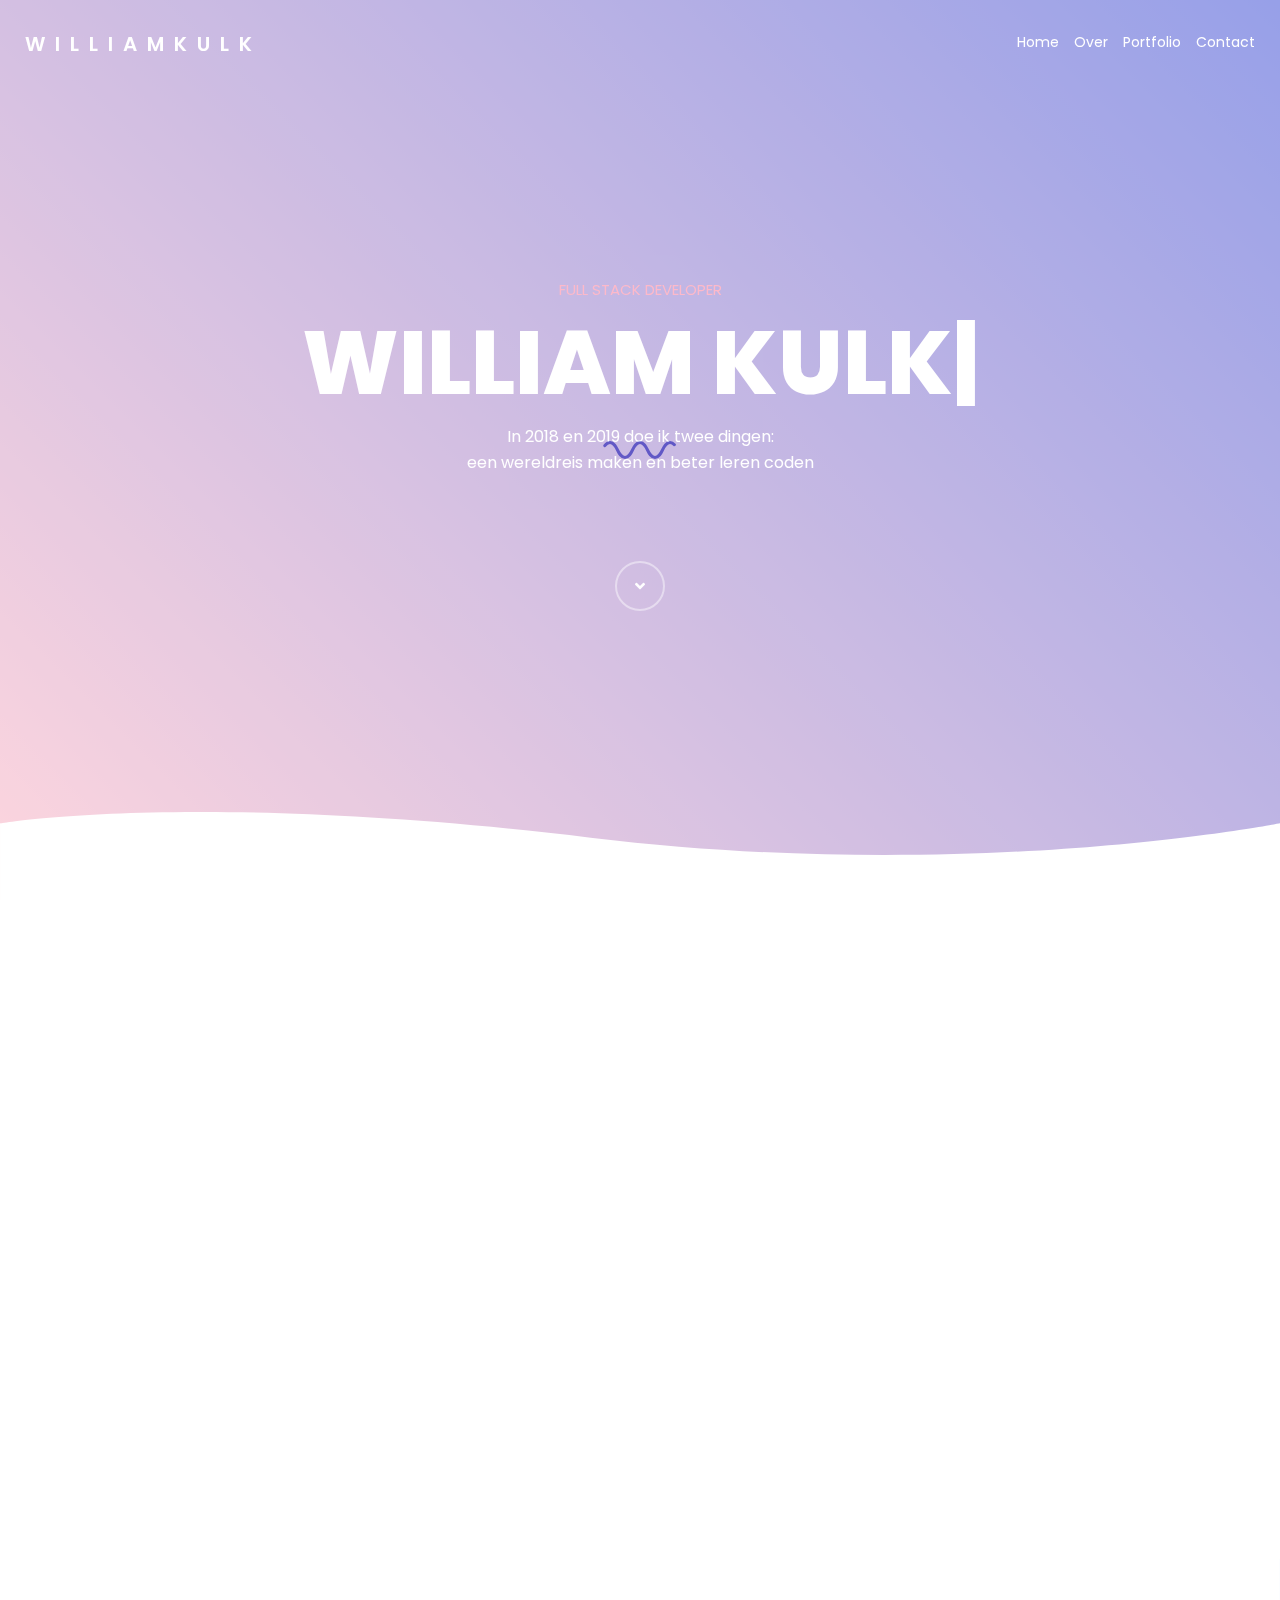
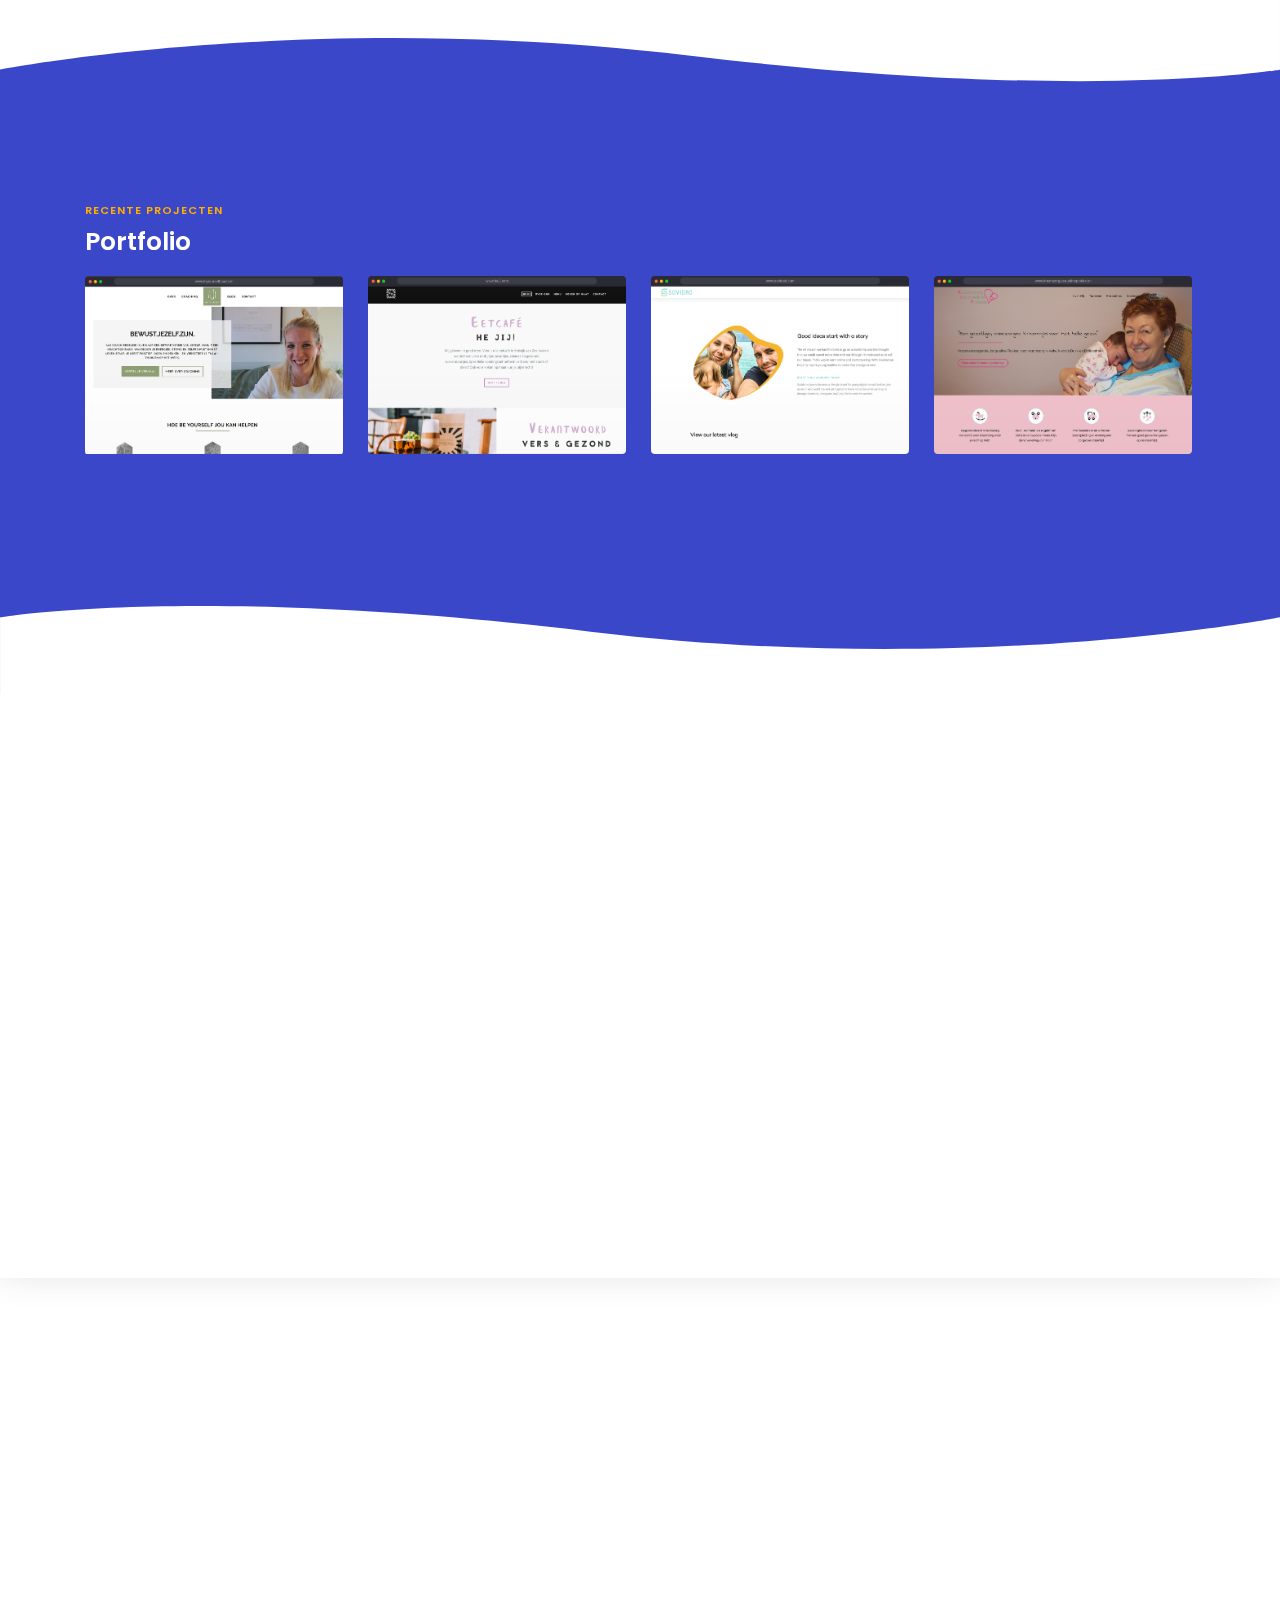
==== commit a05abab7: "Adding images for portfolio and about" ====
--- a/index.html
+++ b/index.html
@@ -107,8 +107,8 @@
 		<div class="container">
             <!-- Image & Text -->
 			<div class="row about-content bottom_120">
-                <div class="col-xl-5 col-lg-5 image top_60 wow fadeInUp" data-wow-delay="0.5s">
-                    <img src="images/about-3.jpg" alt="">
+                <div class="col-xl-5 col-lg-5 image top_90 wow fadeInUp" data-wow-delay="0.5s">
+                    <img src="images/over-3.jpg" alt="">
                 </div>
                 <div class="col-xl-6 offset-xl-1 col-lg-7 text wow fadeInUp" data-wow-delay="0.8s">
                     <!-- Title -->
@@ -141,7 +141,7 @@
                 <div id="grid-container" class="cbp cbp-l-grid-mosaic-projects cbp-caption-active cbp-caption-zoom cbp-ready">
                     <!-- Item -->
                     <div class="cbp-item branding">
-                        <a href="single-portfolio_02.html">
+                        <a href="portfolio_beyourselfcoach.html">
                             <figure>
                                 <img src="images/beyourselfcoach.png" alt=""> 
                                 <figcaption>
@@ -159,7 +159,7 @@
                     </div>
                     <!-- Item -->
                     <div class="cbp-item branding">
-                        <a href="single-portfolio_02.html">
+                        <a href="portfolio_hejij.html">
                             <figure>
                                 <img src="images/hejij.png" alt=""> 
                                 <figcaption>
@@ -177,7 +177,7 @@
                     </div>
                     <!-- Item -->
                     <div class="cbp-item branding">
-                        <a href="single-portfolio_02.html">
+                        <a href="portfolio_sovidad.html">
                             <figure>
                                 <img src="images/sovidad.png" alt=""> 
                                 <figcaption>
@@ -195,7 +195,7 @@
                     </div>
                     <!-- Item -->
                     <div class="cbp-item branding">
-                        <a href="single-portfolio_02.html">
+                        <a href="portfolio_kraamzorgplokker.html">
                             <figure>
                                 <img src="images/kraamzorg.png" alt=""> 
                                 <figcaption>
@@ -227,7 +227,7 @@
                 <div class="row">
                     <div class=" col-md-4">
                         <div class="section-title top_110 wow fadeInUp" data-wow-delay="0.5s">
-                            <h2 class="title bottom_30">Bereikbaar via:</h2>
+                            <h2 class="title bottom_30">Contact</h2>
                             <div class="information top_30 wow fadeInUp" data-wow-delay="0.5s">
                                   <ul>
                                       <li>hallo@williamkulk.nl</li>
--- a/css/style.css
+++ b/css/style.css
@@ -201,6 +201,10 @@
     margin-top: 90px;
 }
 
+.top_100{
+    margin-top: 100px;
+}
+
 .top_110{
     margin-top: 110px;
 }
@@ -406,7 +410,7 @@
     position: relative;
     float: right;
     cursor: pointer;
-    margin-top: 2px;
+    margin-top: 12px;
     display: none;
 }
 
@@ -415,7 +419,7 @@
     position: absolute;
     height: 3px;
     width: 100%;
-    background: #ffffff;
+    background: #000;
     transition: width ease 0.3s;
     -webkit-transition: width ease 0.3s;
 }
@@ -878,7 +882,7 @@
 
 }
 .about.type-3 .image {
-    padding-bottom: 70px;
+    padding-bottom: 50px;
     background: #f3f3f3;
     border-radius: 4px;
     -webkit-border-radius: 4px;
@@ -895,7 +899,7 @@
     box-shadow: 0 0 85px 0 rgba(0,0,0,.14);
     -webkit-box-shadow: 0 0 85px 0 rgba(0, 0, 0, 0.28);
     margin-top: -15%;
-    margin-left: calc(15% - 15px);
+    margin-left: calc(13% - 15px);
 }
 
 .about.type-3 .features .service:nth-child(1) i {
@@ -1538,7 +1542,6 @@
         background: none;
     }
 
-
 }
 
 
@@ -1611,6 +1614,26 @@
         font-size: 24px;
         line-height: 38px;
     }
+
+    .portfolio-main.type-2.hejij {
+      background: url(../images/hejij-1300.png) center top no-repeat;
+      background-size: 100%;
+  }
+
+    .portfolio-main.type-2.beyourselfcoach {
+      background: url(../images/beyourselfcoach-1300.png) center top no-repeat;
+      background-size: 100%;
+  }
+
+    .portfolio-main.type-2.sovidad {
+      background: url(../images/sovidad-1300.png) center top no-repeat;
+      background-size: 100%;
+  }
+
+    .portfolio-main.type-2.kraamzorgplokker {
+      background: url(../images/kraamzorgplokker-1300.png) center top no-repeat;
+      background-size: 100%;
+  }
 
 }
 
@@ -1698,8 +1721,8 @@
     }
 
     .portfolio-main.type-2 {
-      background: url(../images/works/single_05.png) bottom center no-repeat;
-      background-size: 210%;
+      background: url(../images/hejij-800.png) center top no-repeat;
+      background-size: 100%;
   }
 
   .port-title-three {
@@ -1837,18 +1860,38 @@
     padding: 31px;
 }
 
-}
-
-
-
-
-
-
-
-
-
-
-
-
-
-
+  .portfolio-main.type-2.hejij {
+      background: url(../images/hejij-800.png) center top no-repeat;
+      background-size: 100%;
+  }
+
+  .portfolio-main.type-2.beyourselfcoach {
+      background: url(../images/beyourselfcoach-800.png) center top no-repeat;
+      background-size: 100%;
+  }
+
+  .portfolio-main.type-2.sovidad {
+      background: url(../images/sovidad-800.png) center top no-repeat;
+      background-size: 100%;
+  }
+
+  .portfolio-main.type-2.kraamzorgplokker {
+      background: url(../images/kraamzorgplokker-800.png) center top no-repeat;
+      background-size: 100%;
+  }
+
+}
+
+
+
+
+
+
+
+
+
+
+
+
+
+
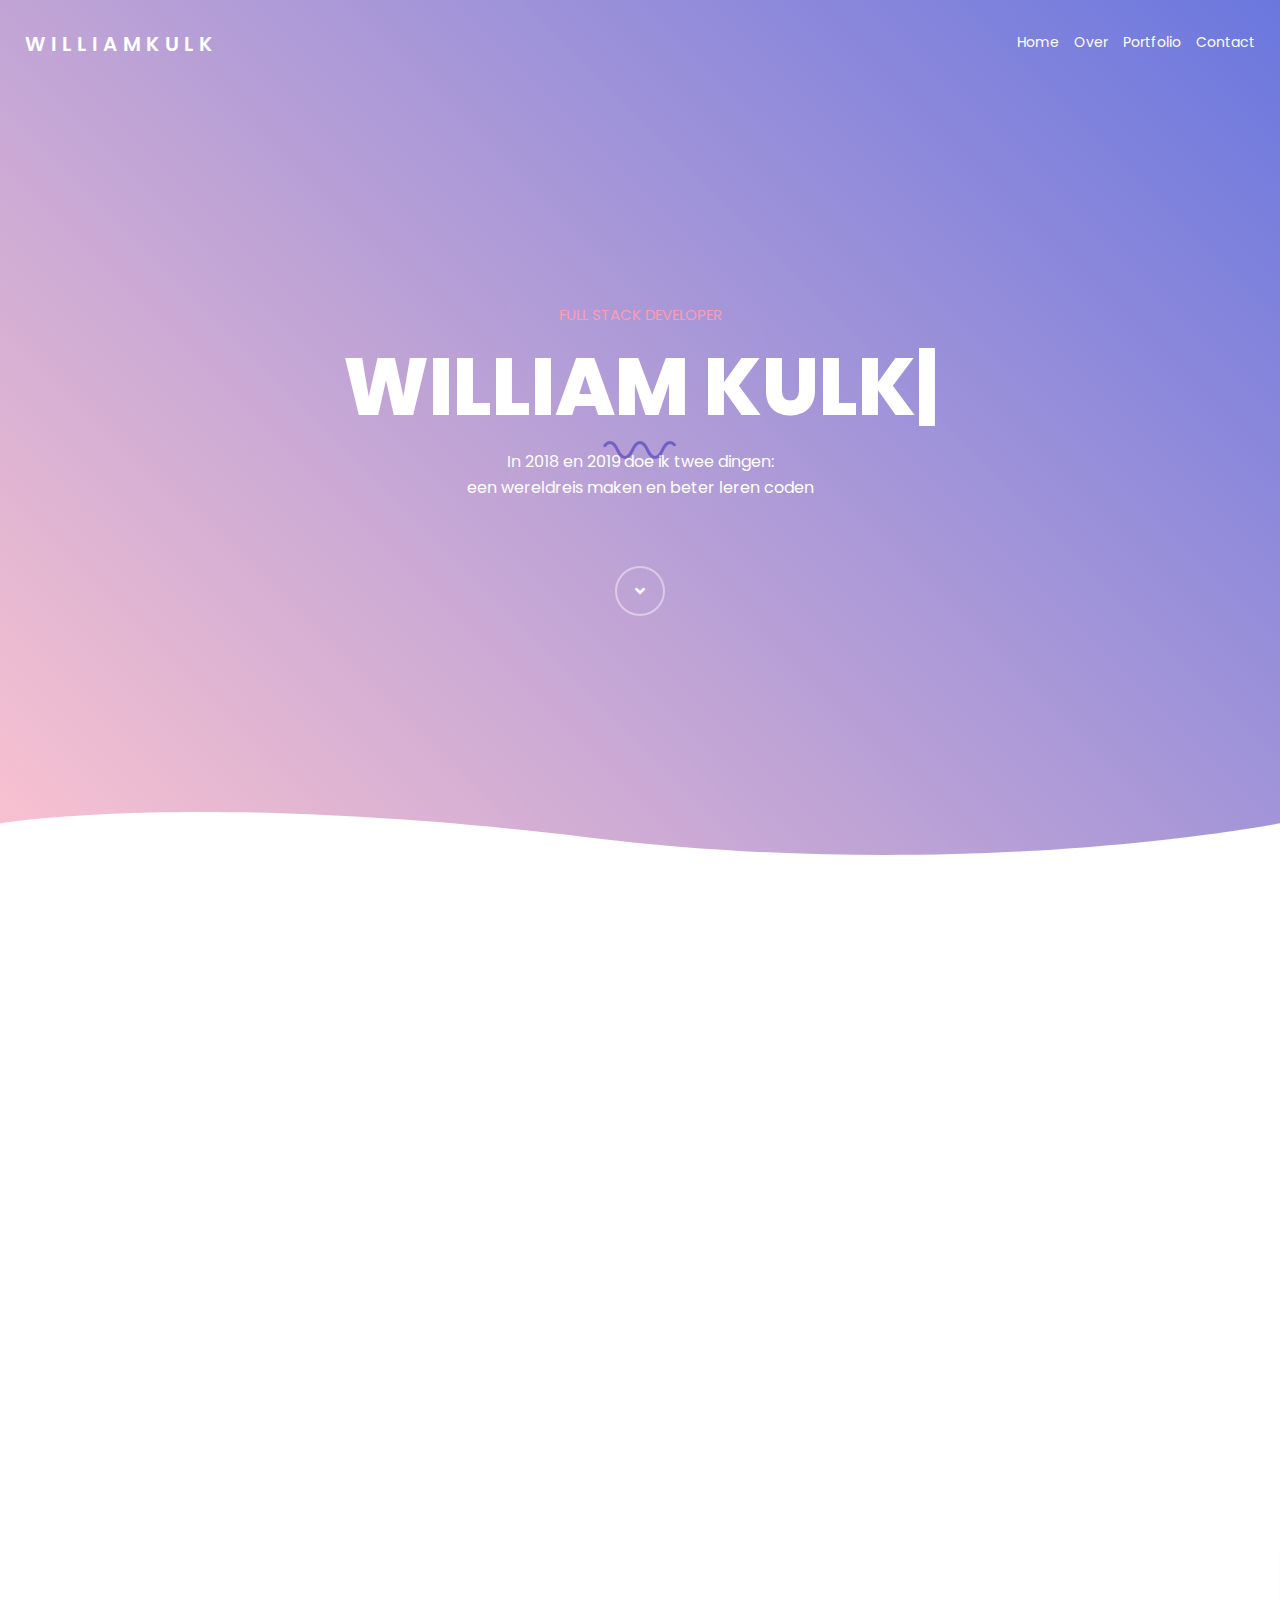
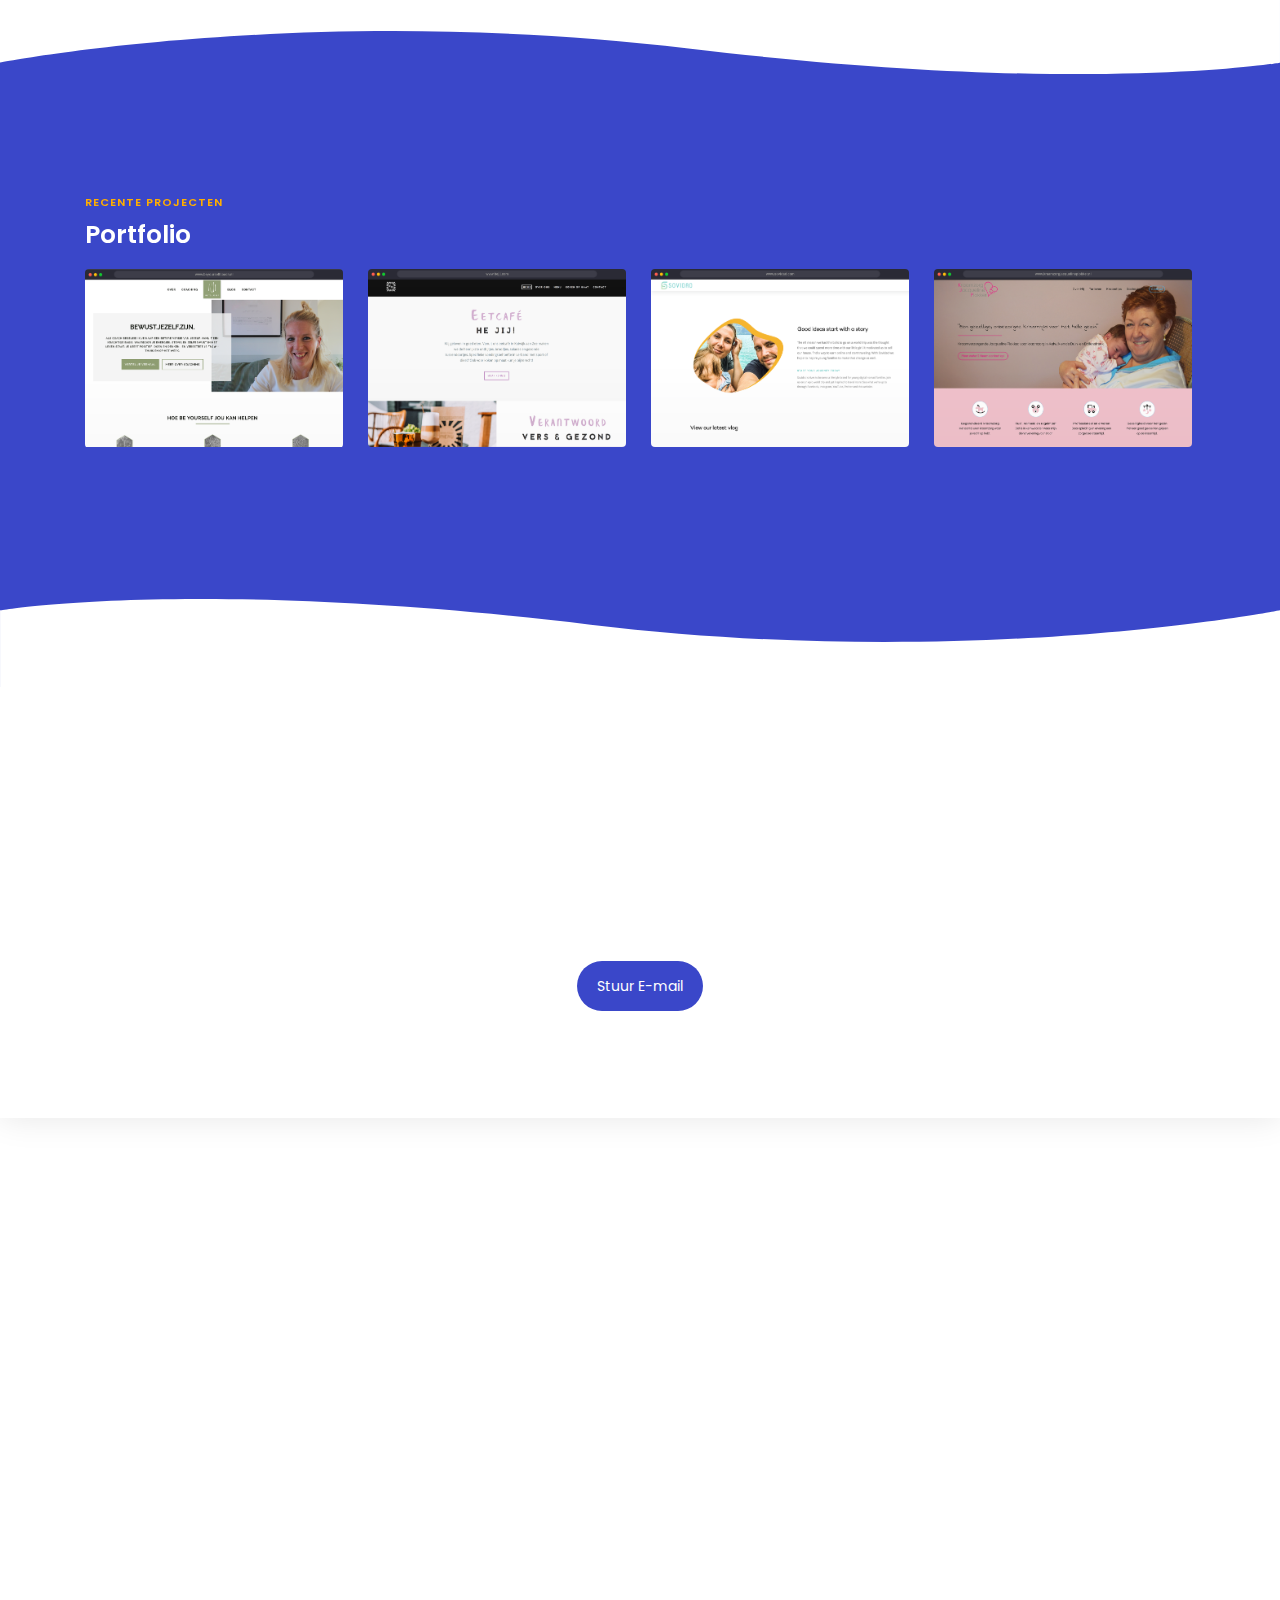
==== commit a8f124ac: "Adding and adjusting files, plus live push website" ====
--- a/index.html
+++ b/index.html
@@ -83,7 +83,7 @@
 		<div class="home-content">
 			<div class="container">
 				<span class="little-text">FULL STACK DEVELOPER</span>
-                <h1 class="title"><span class="element" data-text1="WILLIAM KULK" data-text2="FULL STACK DEVELOPER" data-text3="GEK OP CODE" data-loop="true" data-backdelay="3000"></span></h1>
+                <h1 class="title"><span class="element" data-text1="WILLIAM KULK" data-text2="GEK OP CODE" data-text3="DOL OP REIZEN" data-loop="true" data-backdelay="3000"></span></h1>
 				<p>In 2018 en 2019 doe ik twee dingen: <br> een wereldreis maken en beter leren coden</p>
                 <!-- Down Icon -->
                 <a href="#" class="down-icon">
@@ -108,7 +108,7 @@
             <!-- Image & Text -->
 			<div class="row about-content bottom_120">
                 <div class="col-xl-5 col-lg-5 image top_90 wow fadeInUp" data-wow-delay="0.5s">
-                    <img src="images/over-3.jpg" alt="">
+                    <img src="images/Over-3.png" alt="">
                 </div>
                 <div class="col-xl-6 offset-xl-1 col-lg-7 text wow fadeInUp" data-wow-delay="0.8s">
                     <!-- Title -->
@@ -116,8 +116,8 @@
                         <span>OVER WILLIAM </span>
                         <h2 class="title">Wordpress templates aanpassen is leuk, maar ik wil meer.</h2>
                     </div>
-                    <p>A wonderful serenity has taken possession of my entire soul, like these sweet mornings of spring which I enjoy with my whole heart. I am alone, and in this spot, <b>which was created for the bliss</b> of souls like mine.</p><br>
-                    <p>A collection of textile samples lay spread out on the table - Samsa was a travelling salesman and above it there hung a picture that he had recently cut out of an illustrated magazine and housed in a nice, gilded frame. It showed a lady fitted out with a fur hat and fur boa who sat upright, raising a heavy fur muff that covered the whole of her lower arm towards the viewer. Gregor then turned to look out the window at the dull weather.</p>
+                    <p>Mijn kennismaking met code begint in 2014, als ik mijn eerste WordPress website maak. In de jaren daarna staat coden op een laag pitje, vanwege een fulltime baan in de ICT. Vanaf 2017 pak ik het coden weer op en ik maak een aantal websites voor ondernemers met behulp van WordPress.</p><br>
+                    <p>Coden blijkt toch meer dan een hobby, dus besluit ik full stack developer te worden. Om dat te kunnen doen, heb ik tijd nodig om nieuwe syntax te leren en projecten te doen. Laat het dan net goed uitkomen dat ik met mijn gezin voor 2018 en 2019 een wereldreis heb gepland. Tijd genoeg dus.</p>
                 </div>
 			</div>
 		</div>
@@ -224,45 +224,23 @@
         ================================================== -->
         <section id="contact" class="contact type-2">
             <div class="container">
-                <div class="row">
+                <div class="row justify-content-center">
                     <div class=" col-md-4">
-                        <div class="section-title top_110 wow fadeInUp" data-wow-delay="0.5s">
-                            <h2 class="title bottom_30">Contact</h2>
-                            <div class="information top_30 wow fadeInUp" data-wow-delay="0.5s">
+                        <div class="section-title top_60 wow fadeInUp" data-wow-delay="0.5s">
+                            <h2 class="title bottom_30" style="text-align: center;">Samenwerken?</h2>
+                            <div class="information top_30 wow fadeInUp" style="text-align: center;" data-wow-delay="0.5s">
                                   <ul>
                                       <li>hallo@williamkulk.nl</li>
                                       <li>06-50 62 72 67</li>
                                   </ul>
                             </div>
-                            <div class="social top_30 wow fadeInUp" data-wow-delay="0.5s">
-                                <a href="#"><i class="fab fa-facebook"></i>  </a>
-                                <a href="https://instagram.com/williamkulk"><i class="fab fa-instagram" aria-hidden="true"></i>  </a>
+                            <div class="social top_15 wow fadeInUp" style="text-align: center;" data-wow-delay="0.5s">
+                                <a href="https://www.facebook.com/williamkulkofficial/"><i class="fab fa-facebook"></i>  </a>
+                                <a href="https://instagram.com/williamkulk"><i class="fab fa-instagram" aria-hidden="true"></i></a>
                             </div>
                         </div>
-                    </div>
-                    <!-- form -->
-                    <div class="col-md-6 offset-md-2 bottom_120">
-                        <div class="section-title top_110 wow fadeInUp" data-wow-delay="0.5s">
-                            <h2 class="title bottom_30 left_15">Laat een bericht achter</h2>
+                        <div class="top_60 padbot_120" style="text-align: center;"><a href="mailto:hallo@williamkulk.nl" target="_top" style="border-radius: 25px; background-color: #3a47c9; color: #fff; font-size: 14px; padding-left: 20px; padding-top: 15px; padding-right: 20px; padding-bottom: 15px; margin-top: 10px;">Stuur E-mail</a>
                         </div>
-                        <!-- Contact Form -->
-                        <form class="contact-form col-md-12 wow fadeInUp" method="POST" data-wow-delay="0.5s">
-                            <div class="row">
-                                <!--Name-->
-                                <div class="col-md-6">
-                                    <input id="con_name" name="con_name" class="form-inp requie" type="text" placeholder="Naam">
-                                </div>
-                                <!--Email-->
-                                <div class="col-md-6">
-                                    <input id="con_email" name="con_email" class="form-inp requie" type="text" placeholder="E-mail">
-                                </div>
-                                <div class="col-md-12">
-                                    <!--Message-->
-                                    <textarea name="con_message" id="con_message" class="requie" placeholder="Hoe kan ik je helpen?" rows="8"></textarea>
-                                    <button id="con_submit" class="site-btn top_30 float-left" type="submit">Stuur bericht</button>
-                                </div>
-                            </div>
-                        </form>
                     </div>
                 </div><!-- row end-->
             </div> <!-- container end -->    
@@ -282,7 +260,7 @@
                     </div>
                     <div class="col-md-4 ftr-widget">
                         <h2 class="title">Chuck gaat altijd door</h2>
-                        <button class="button expand round alert" style="border-radius: 25px; background-color: #562e8d; color: #fff; font-size: 14px; margin-top: 10px;">Quote, nu</button>
+                        <button class="button expand round alert" style="border-radius: 25px; background-color: #3a47c9; color: #fff; font-size: 14px; margin-top: 10px;">Quote, nu</button>
                     </div>
                     <div class="col-md-4 ftr-widget">
                         <blockquote id="quote-div"></blockquote>
--- a/css/style.css
+++ b/css/style.css
@@ -1,4 +1,4 @@
-/* --------------------------------- */
+ /* --------------------------------- */
 /* Css Styles                        */
 /* --------------------------------- */
 
@@ -20,19 +20,19 @@
 /*------------------------ 1 Body and Core Css ------------------------*/	
 
 .logo-text-alt {
-  letter-spacing: 0.5em;
+  letter-spacing: 0.3em;
   font-weight: 600;
   color: #000000;
 }
 
 .logo-text {
-  letter-spacing: 0.5em;
+  letter-spacing: 0.3em;
   font-weight: 600;
   color: #ffffff;
 }
 
 .logo-text-fixed {
-  letter-spacing: 0.5em;
+  letter-spacing: 0.3em;
   font-weight: 600;
   color: #000000;
 }
@@ -587,11 +587,12 @@
   	display: table-cell;
   	vertical-align: middle;
     text-align: center;
+    padding-top: 30px;
 }
 
 .home .home-content .title{
     color: #fff;
-    font-size: 90px;
+    font-size: 80px;
     font-weight: 800;
     line-height: 123px;
 }
@@ -618,7 +619,7 @@
 }
 
 .down-icon {
-    margin-top: 60px;
+    margin-top: 40px;
     width: 100px;
     height: 100px;
     display: inline-flex;
@@ -878,10 +879,7 @@
 
 /* About Type 3 */
 
-.about.type-3{
-
-}
-.about.type-3 .image {
+/* .about.type-3 .image {
     padding-bottom: 50px;
     background: #f3f3f3;
     border-radius: 4px;
@@ -889,6 +887,8 @@
     -moz-border-radius: 4px;
      display: inline-table;
 }
+
+*/
 
 .about.type-3 .image img{
     width: 100%;
@@ -1271,7 +1271,7 @@
 }
 
 .portfolio-main.type-2.kraamzorgplokker{    
-    background: url(../images/beyourselfcoach-1900.jpg) center top;
+    background: url(../images/kraamzorgplokker-1900.jpg) center top;
     background-size: cover;
     max-width: 100%;
     position: relative;
@@ -1538,10 +1538,6 @@
         margin:0;
     }
 
-    .about.type-3 .image{
-        background: none;
-    }
-
 }
 
 
@@ -1557,10 +1553,6 @@
 
     .about.type-1.bottom_30{
         margin-bottom: 0;
-    }
-
-    .about.type-3 .image{
-        background: none;
     }
 
     .about.type-3 .section-title.bottom_30.top_30{
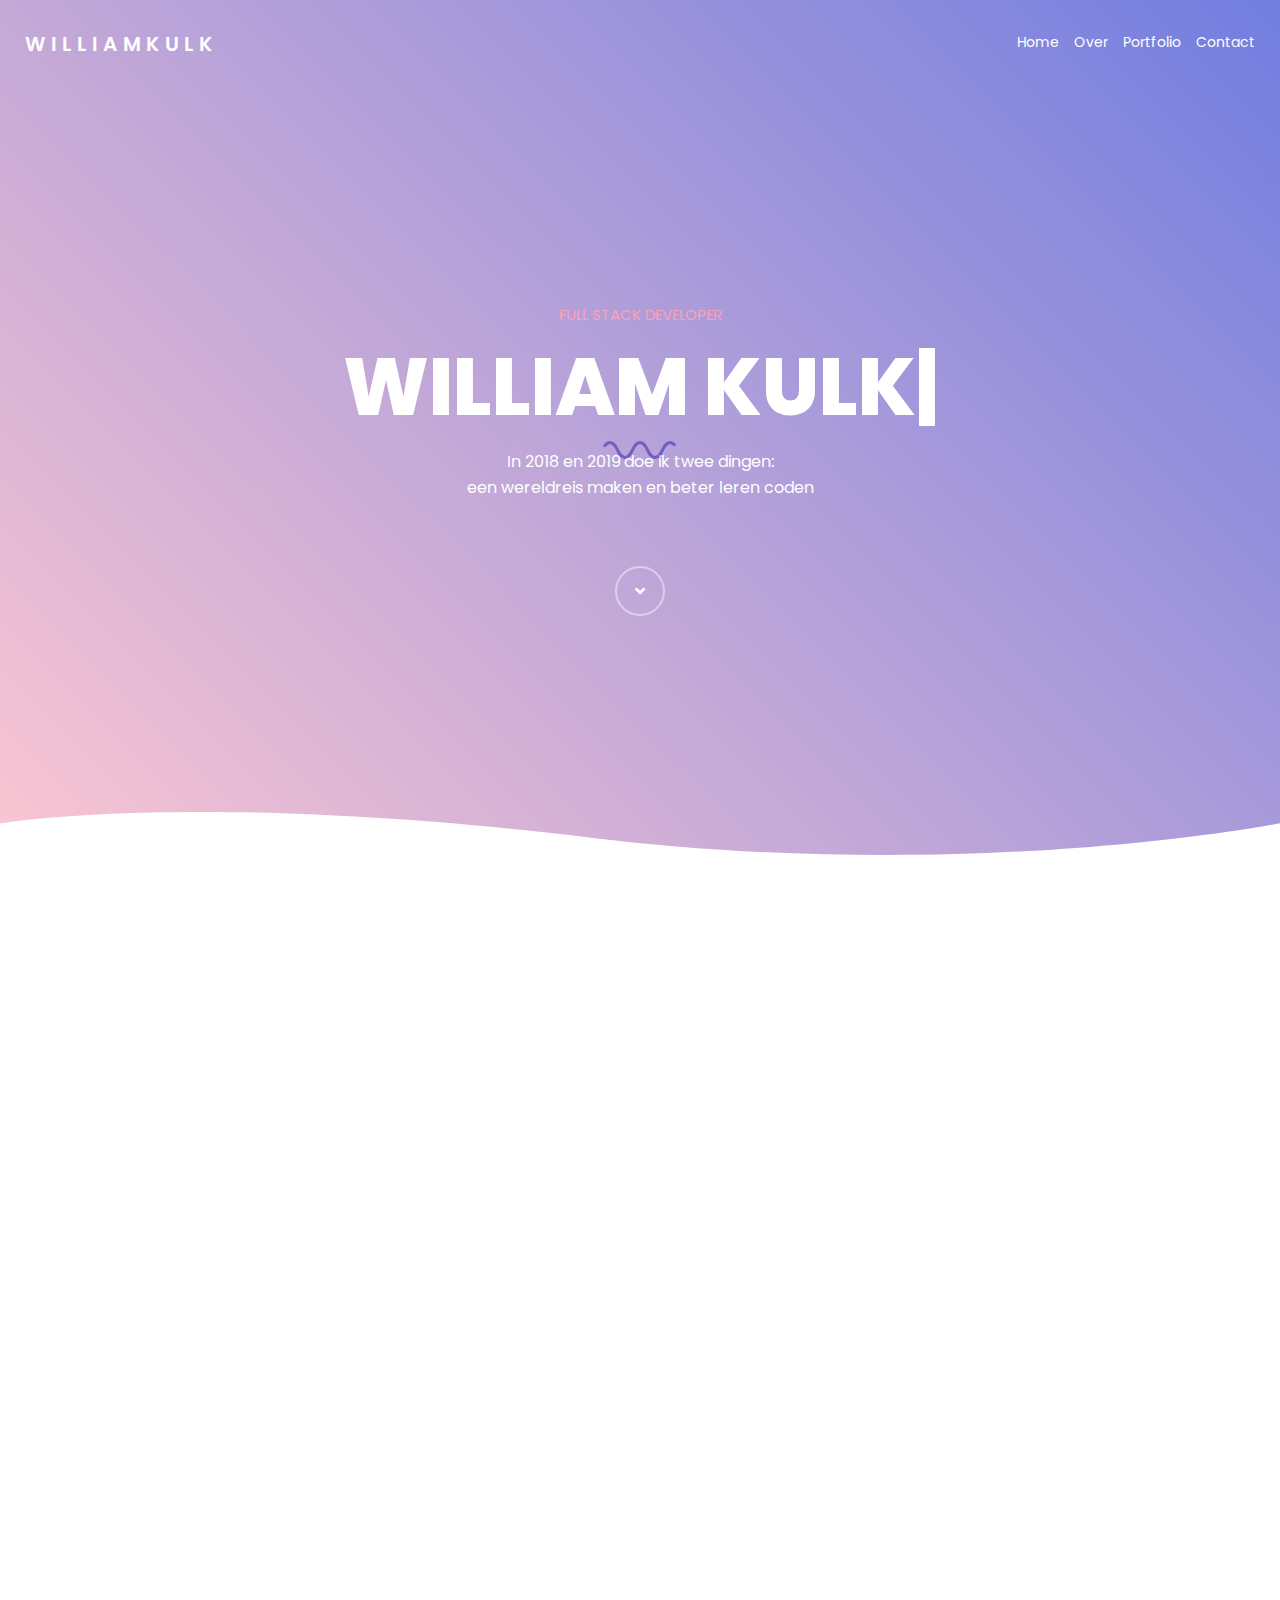
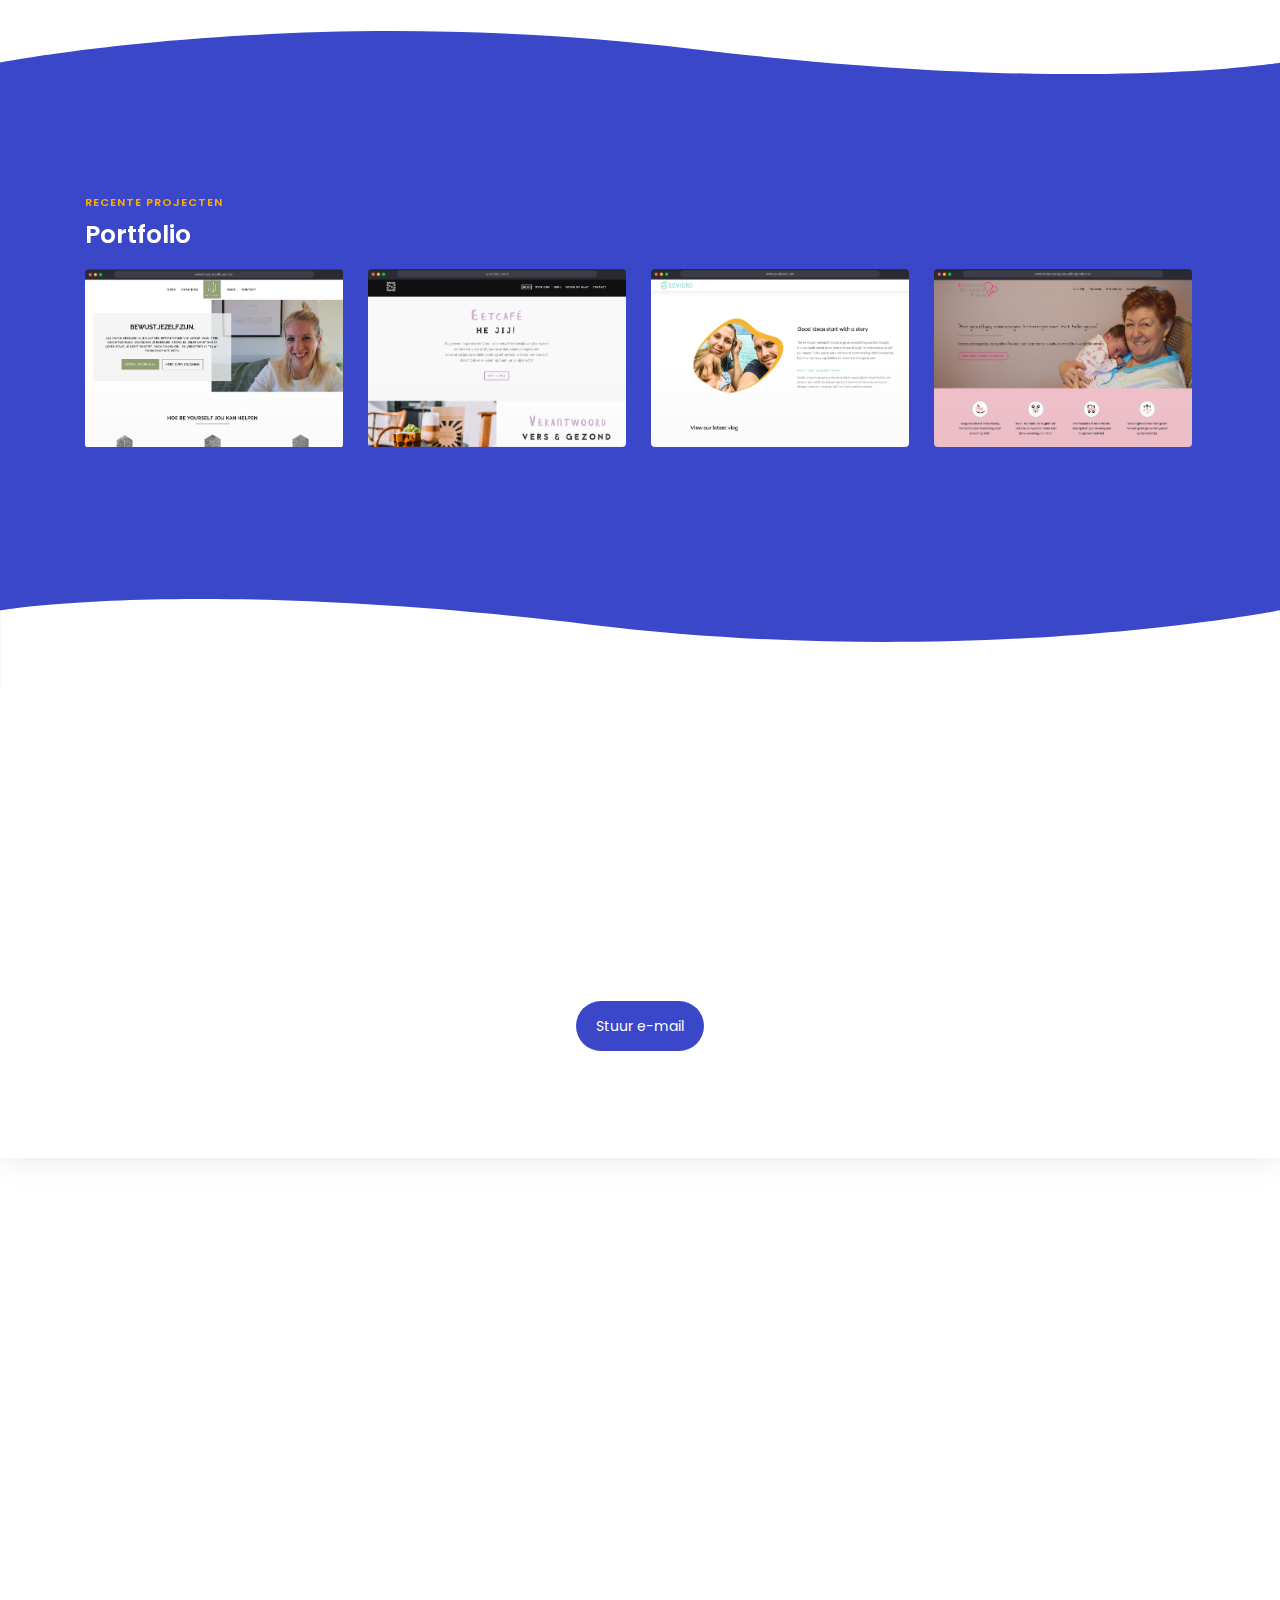
==== commit ae38830b: "Adding styling and htaccess file" ====
--- a/index.html
+++ b/index.html
@@ -226,9 +226,9 @@
             <div class="container">
                 <div class="row justify-content-center">
                     <div class=" col-md-4">
-                        <div class="section-title top_60 wow fadeInUp" data-wow-delay="0.5s">
+                        <div class="section-title top_100 wow fadeInUp" data-wow-delay="0.5s">
                             <h2 class="title bottom_30" style="text-align: center;">Samenwerken?</h2>
-                            <div class="information top_30 wow fadeInUp" style="text-align: center;" data-wow-delay="0.5s">
+                            <div class="information top_30 wow fadeInUp" style="text-align: center; font-weight: 400;" data-wow-delay="0.5s">
                                   <ul>
                                       <li>hallo@williamkulk.nl</li>
                                       <li>06-50 62 72 67</li>
@@ -239,7 +239,7 @@
                                 <a href="https://instagram.com/williamkulk"><i class="fab fa-instagram" aria-hidden="true"></i></a>
                             </div>
                         </div>
-                        <div class="top_60 padbot_120" style="text-align: center;"><a href="mailto:hallo@williamkulk.nl" target="_top" style="border-radius: 25px; background-color: #3a47c9; color: #fff; font-size: 14px; padding-left: 20px; padding-top: 15px; padding-right: 20px; padding-bottom: 15px; margin-top: 10px;">Stuur E-mail</a>
+                        <div class="top_60 padbot_120" style="text-align: center;"><a href="mailto:hallo@williamkulk.nl" target="_top" style="border-radius: 25px; background-color: #3a47c9; color: #fff; font-size: 14px; padding-left: 20px; padding-top: 15px; padding-right: 20px; padding-bottom: 15px; margin-top: 10px;">Stuur e-mail</a>
                         </div>
                     </div>
                 </div><!-- row end-->
